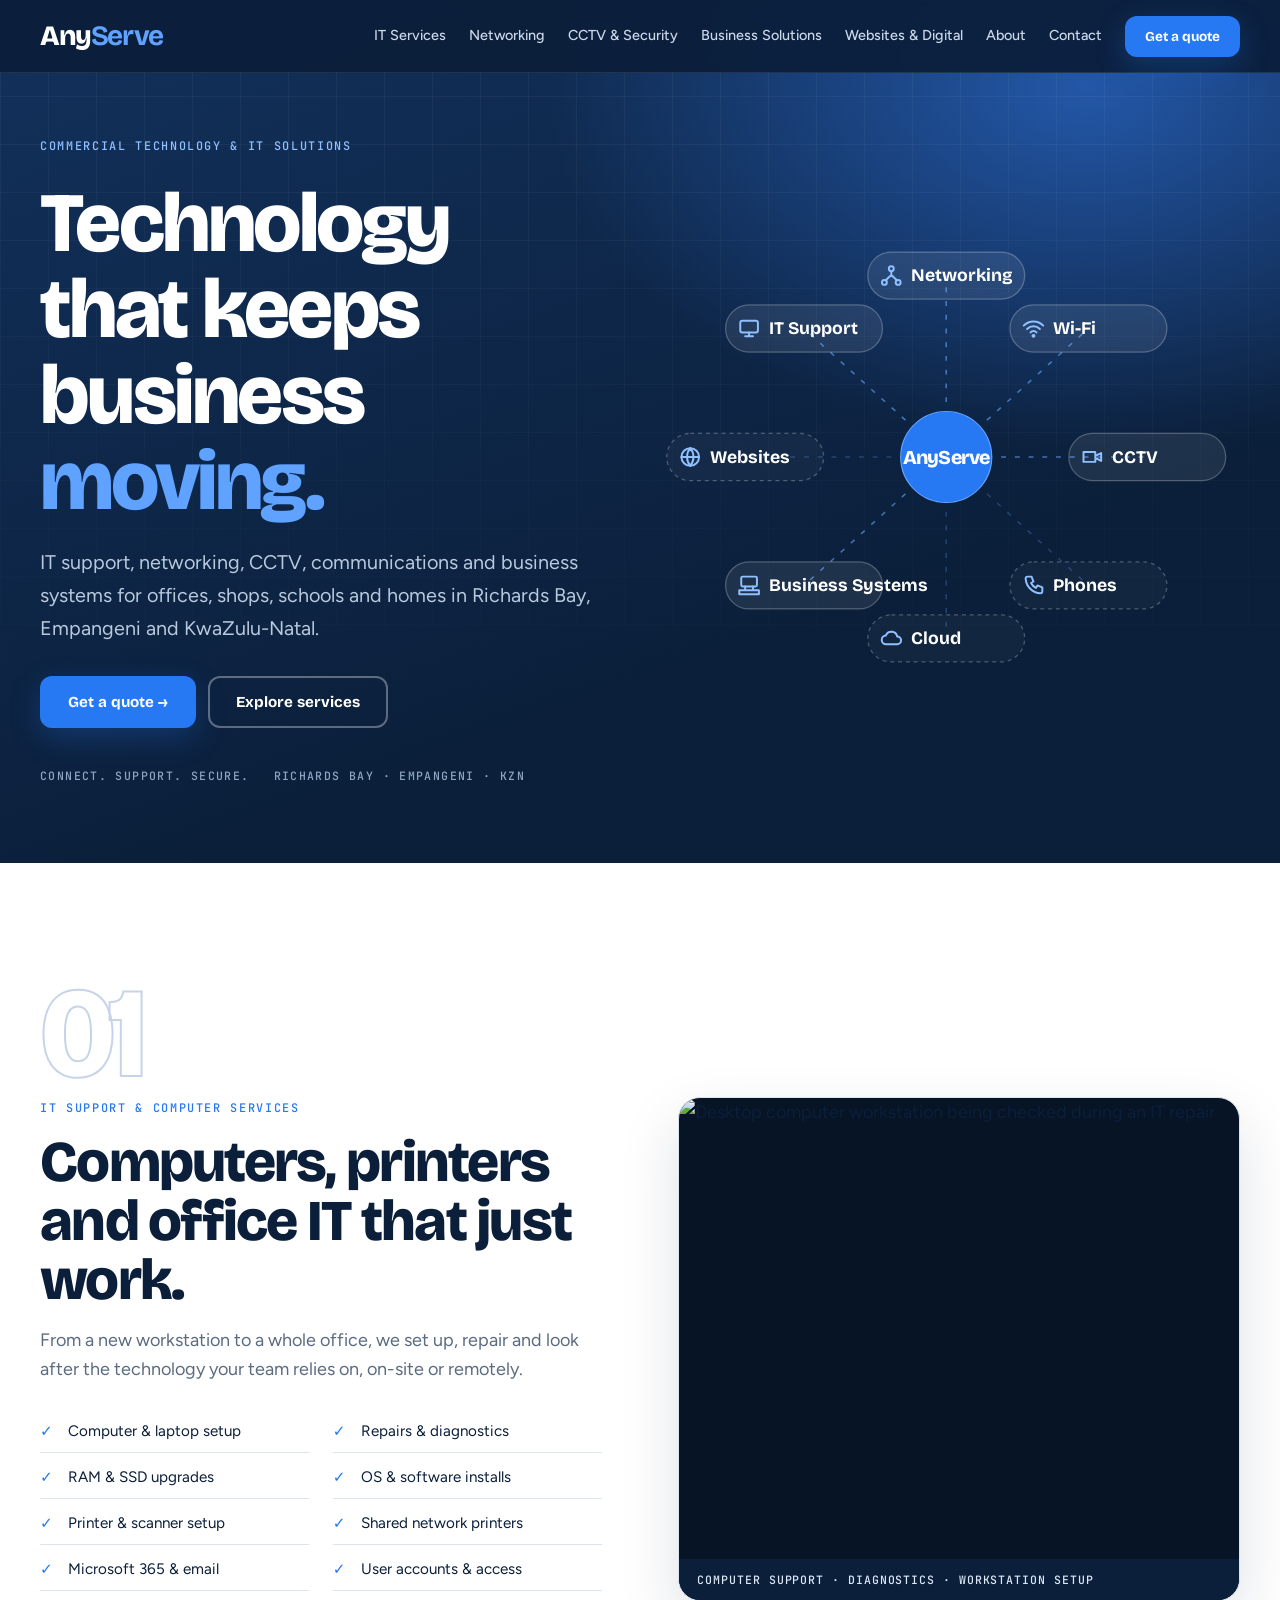
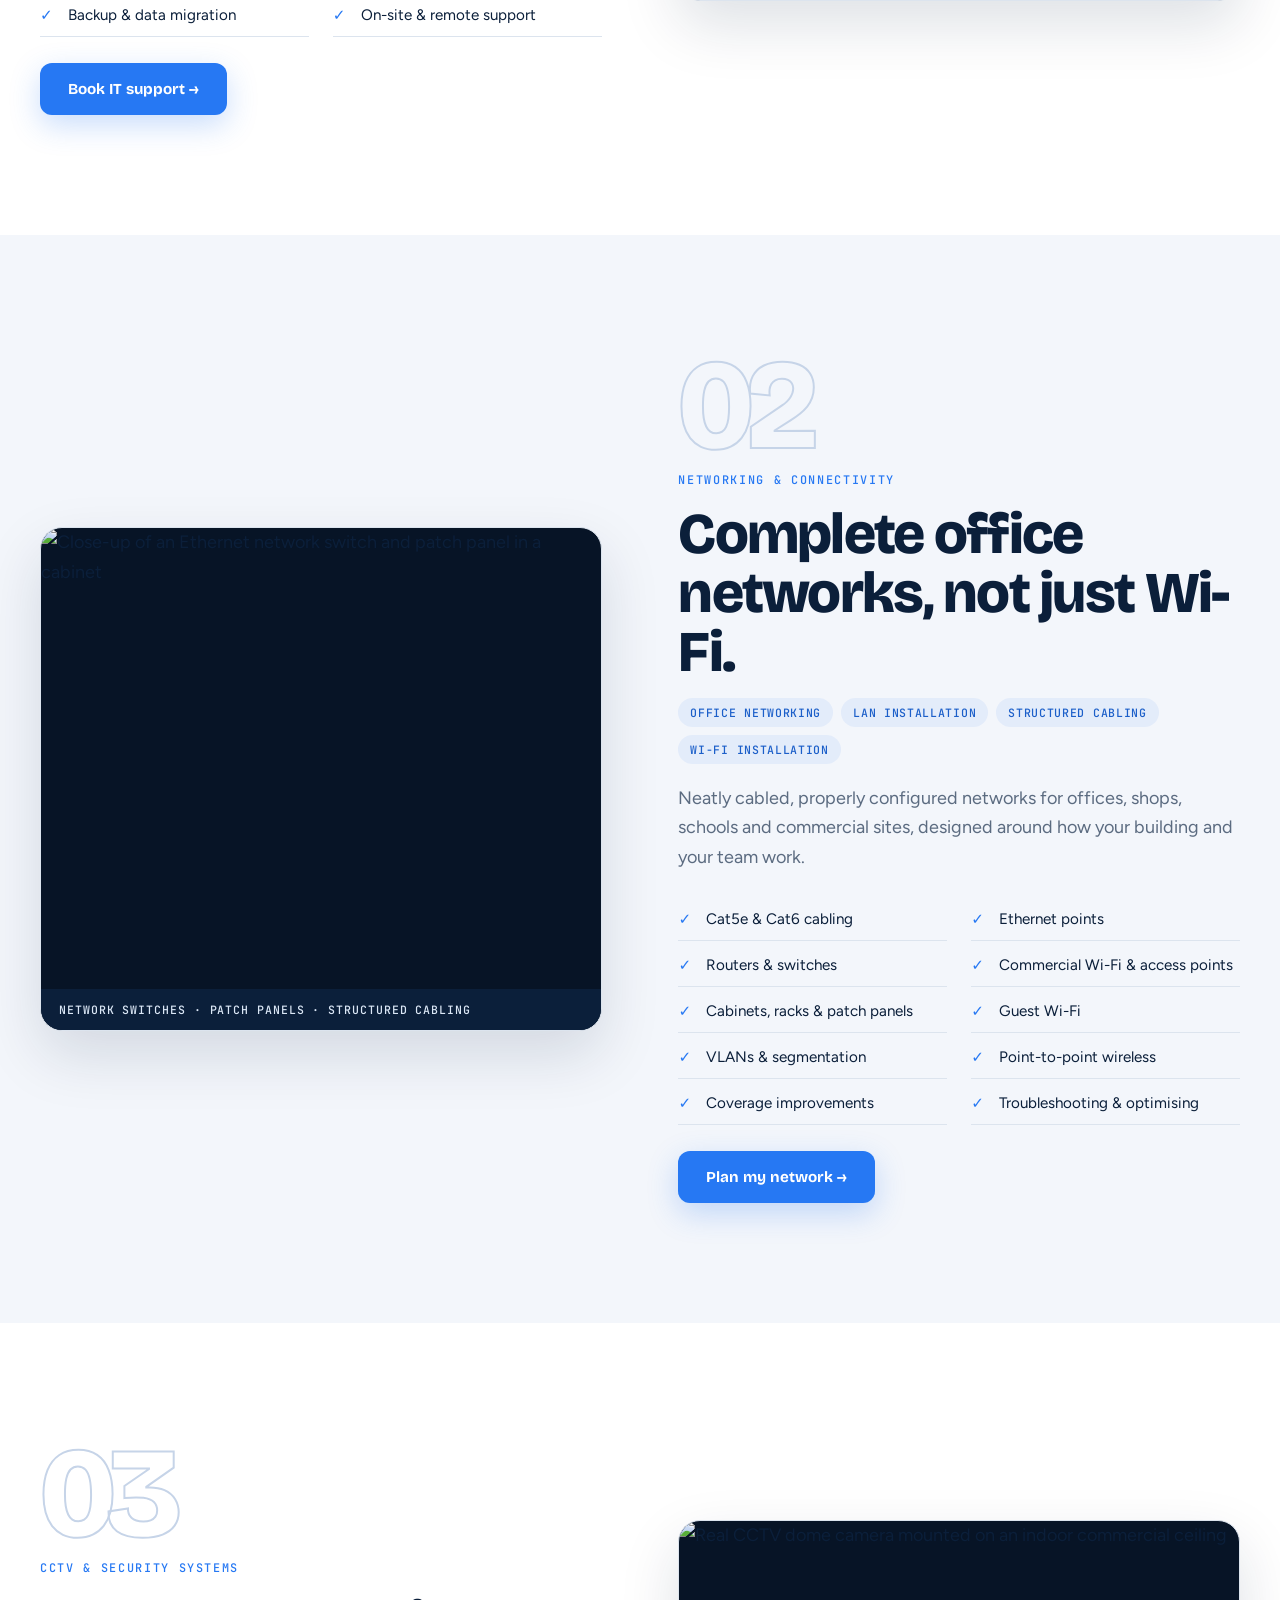
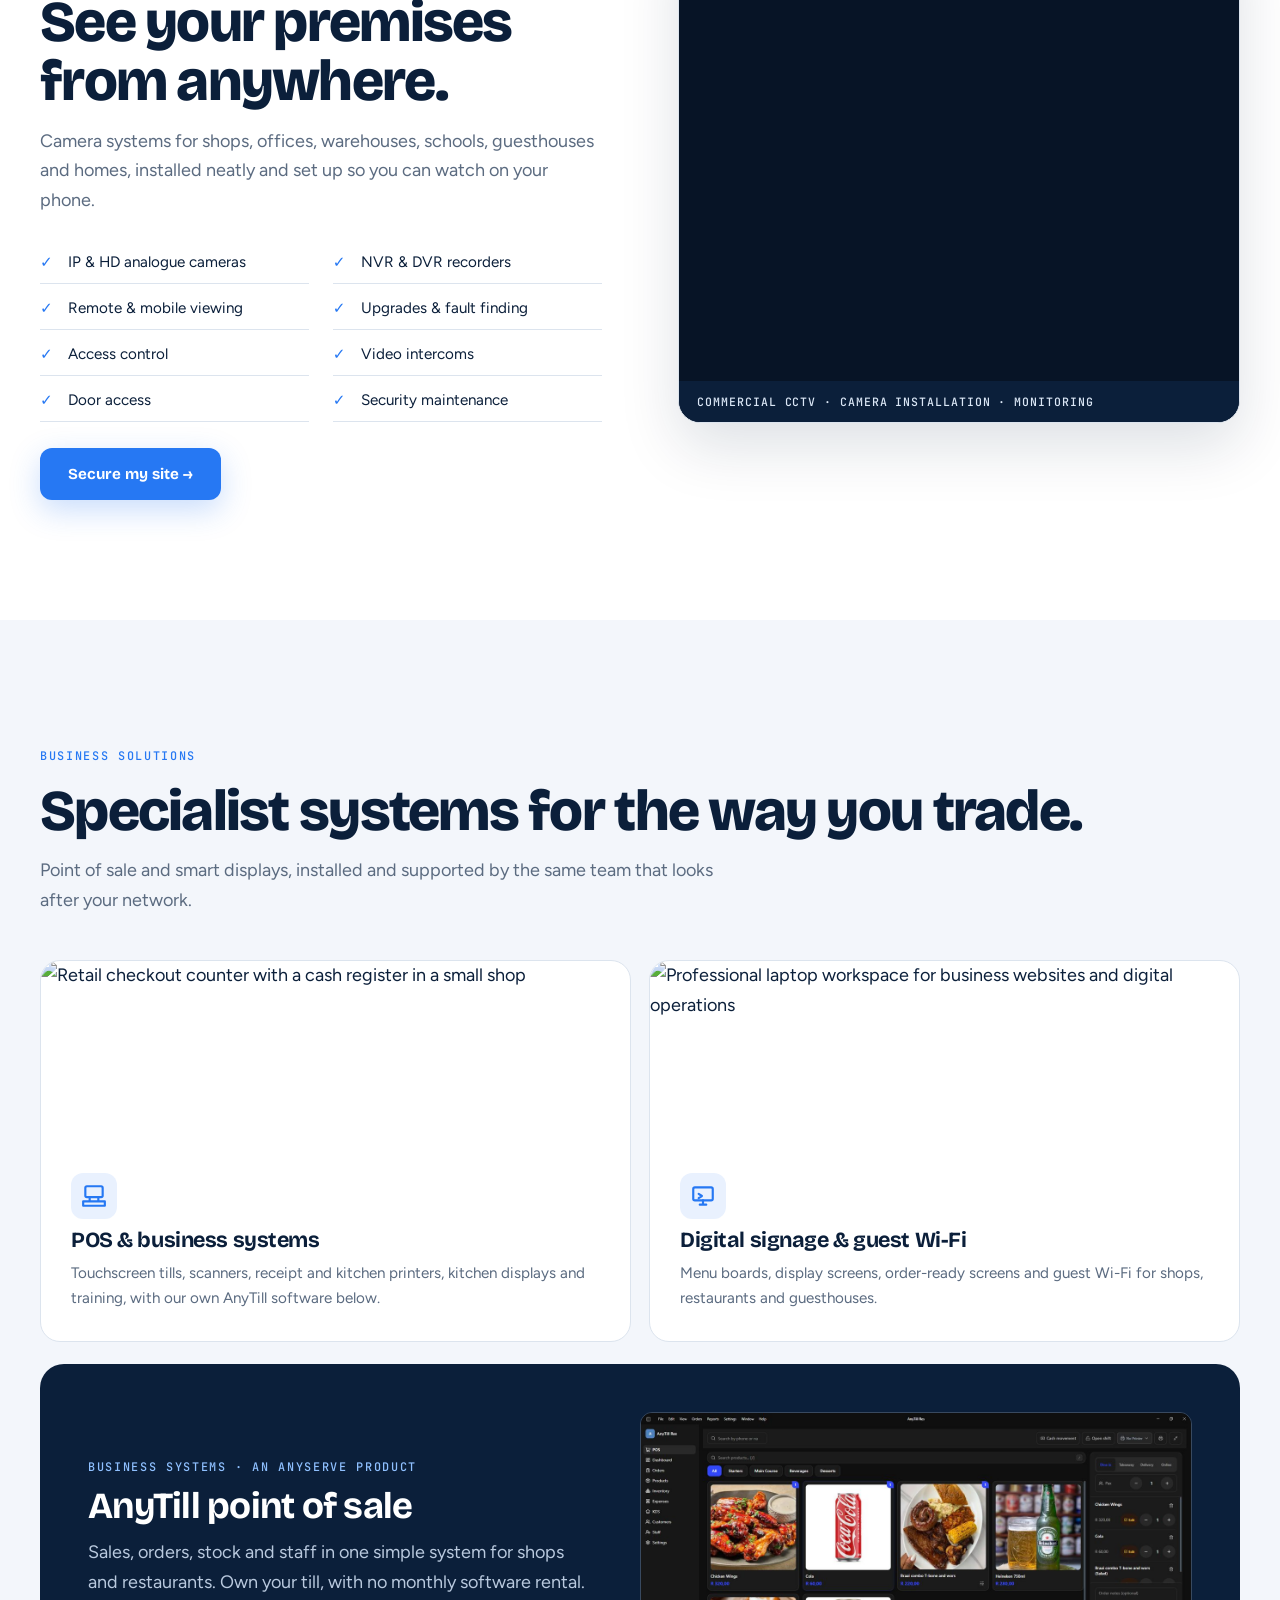
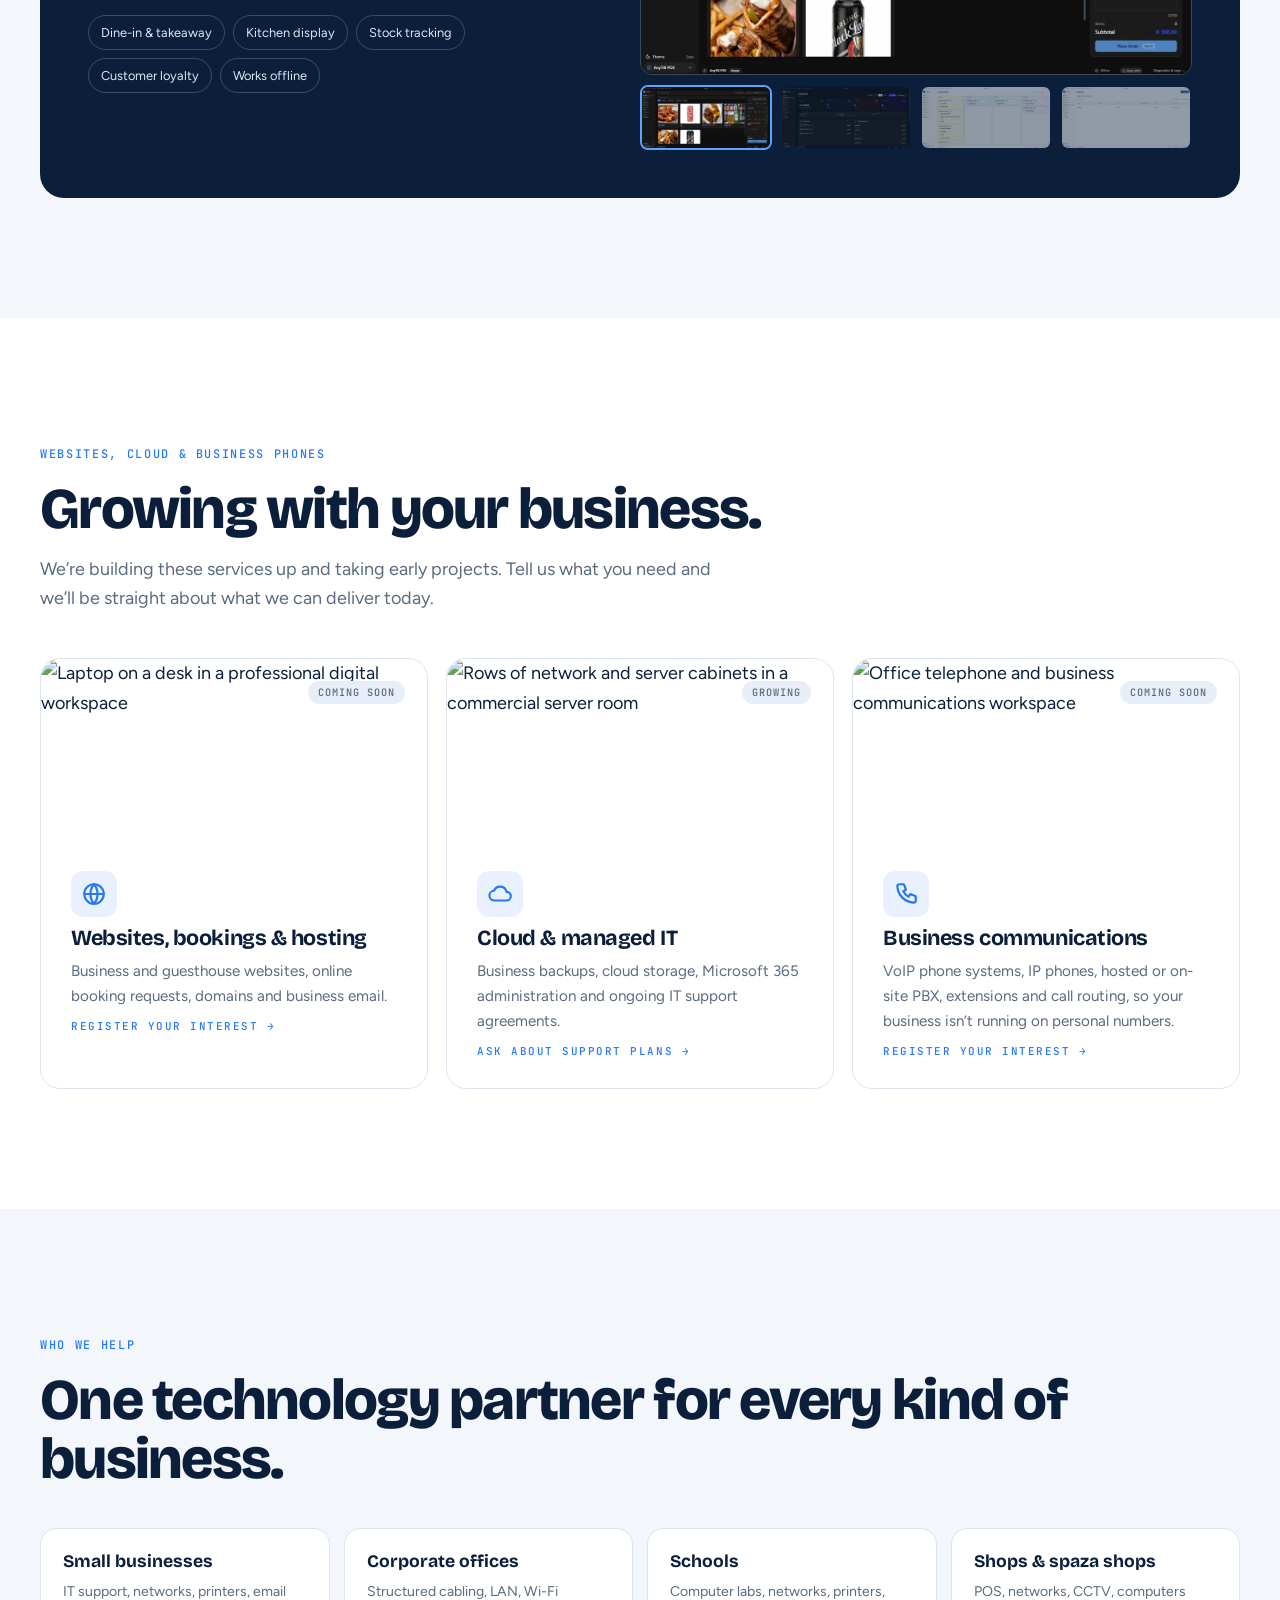
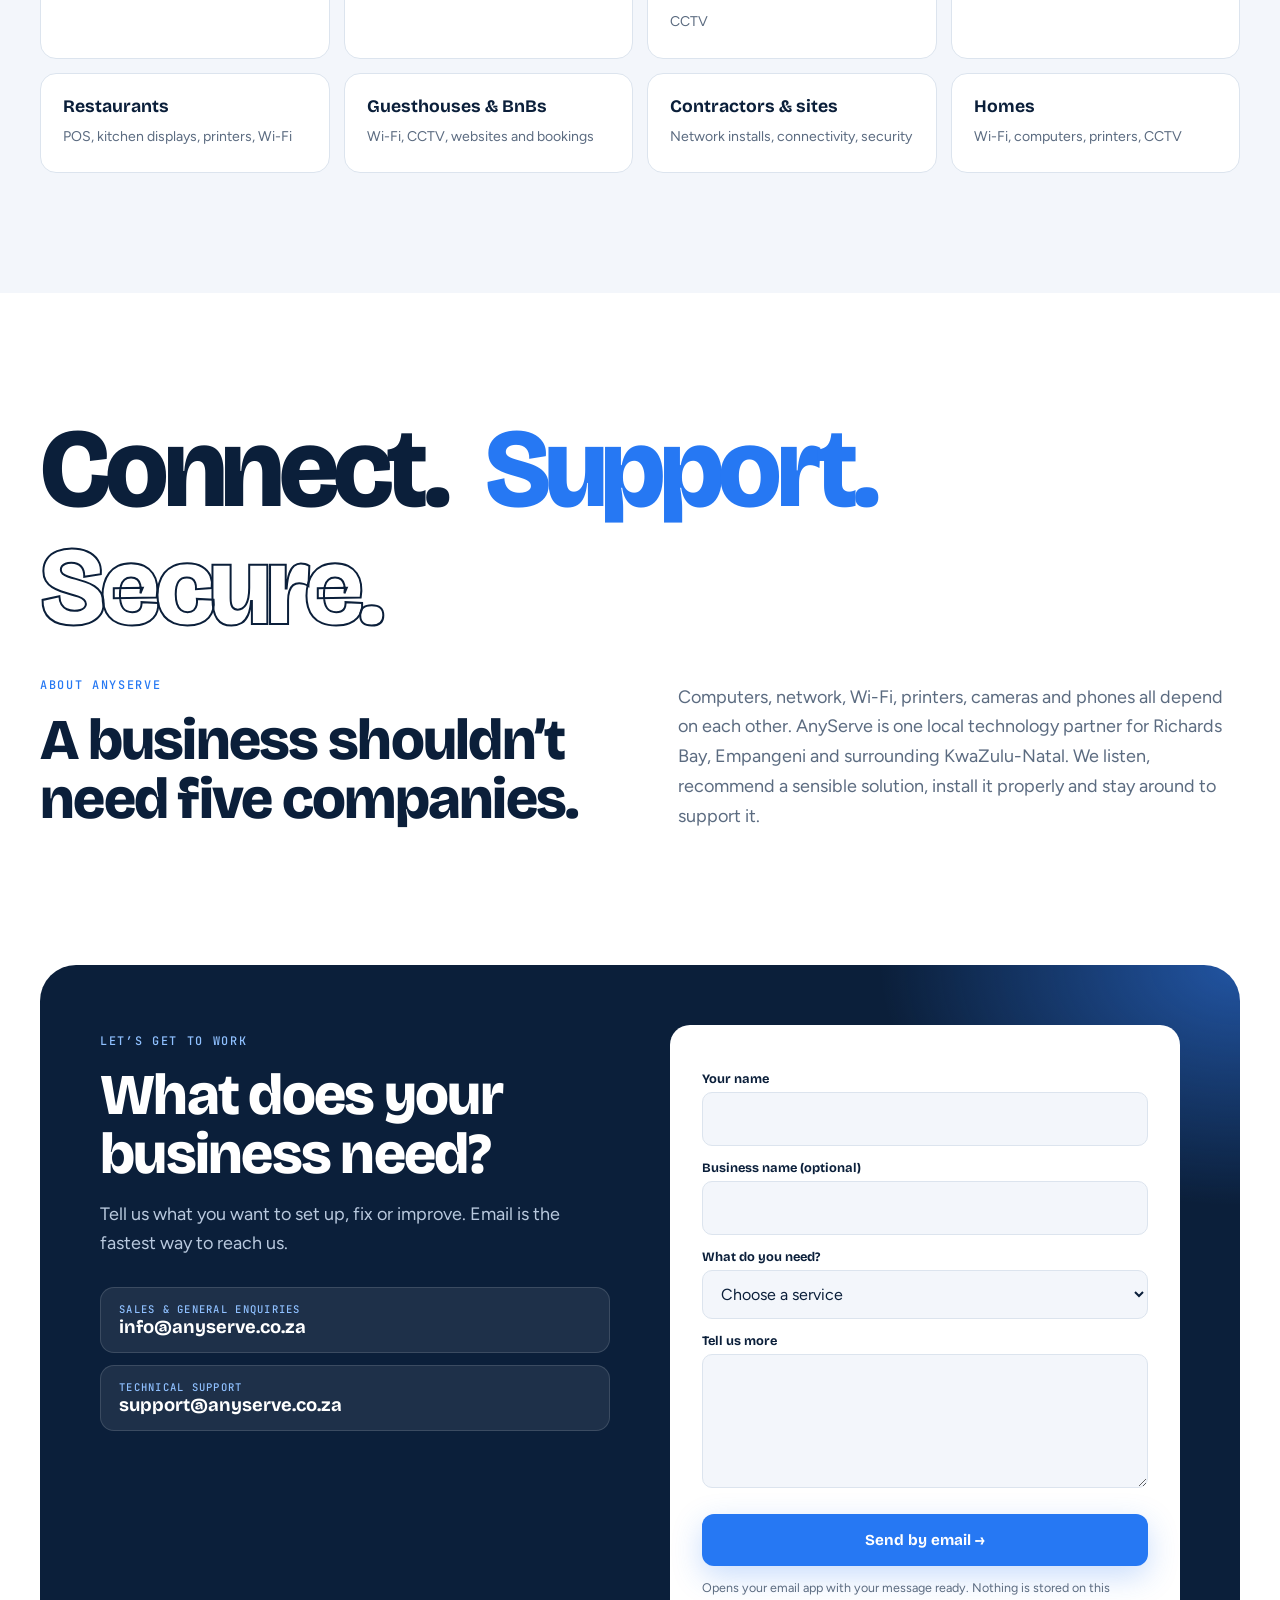
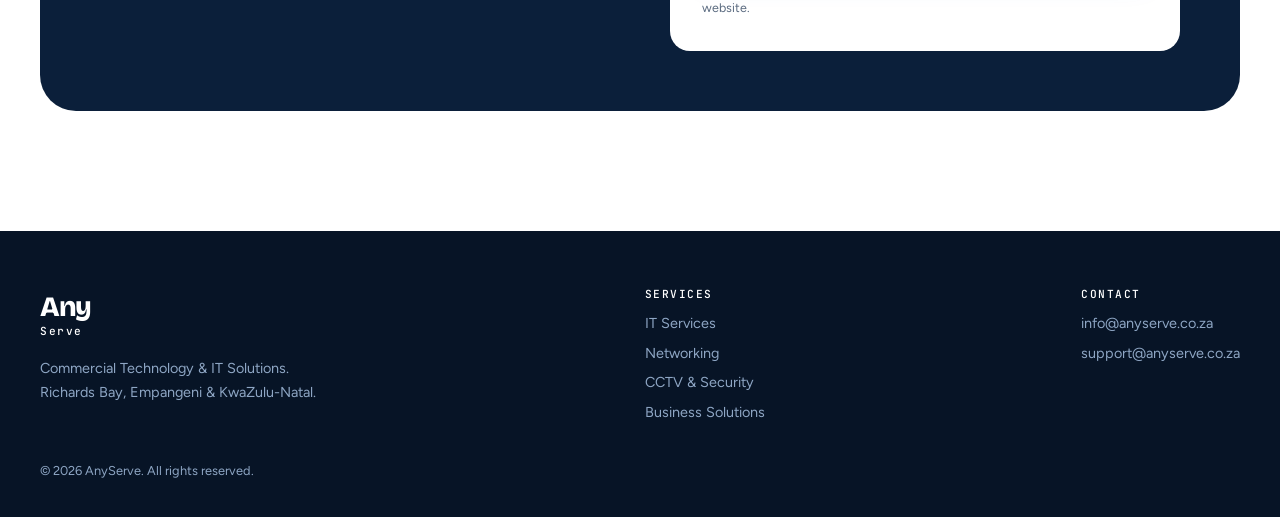
==== index.html @ 74836670 "Add files via upload" ====
<!DOCTYPE html>
<html lang="en-ZA"><head>
<meta charset="UTF-8"><meta name="viewport" content="width=device-width,initial-scale=1,viewport-fit=cover"><meta name="theme-color" content="#0B1F3A">
<title>AnyServe | IT Support, Networking & CCTV in Richards Bay & Empangeni</title>
<meta name="description" content="AnyServe: IT support, office networking, structured cabling, Wi-Fi, CCTV and business systems for businesses, schools and homes in Richards Bay, Empangeni and KwaZulu-Natal.">
<meta property="og:title" content="AnyServe | Commercial Technology & IT Solutions"><meta property="og:type" content="website">
<link rel="icon" type="image/svg+xml" href="assets/favicon.svg">
<link rel="shortcut icon" href="assets/favicon.ico">
<link rel="icon" type="image/png" sizes="32x32" href="assets/favicon-32.png">
<link rel="icon" type="image/png" sizes="16x16" href="assets/favicon-16.png">
<link rel="apple-touch-icon" sizes="180x180" href="assets/apple-touch-icon.png">
<link rel="preconnect" href="https://fonts.googleapis.com"><link rel="preconnect" href="https://fonts.gstatic.com" crossorigin>
<link href="https://fonts.googleapis.com/css2?family=Bricolage+Grotesque:opsz,wght@12..96,500;12..96,700;12..96,800&family=Figtree:wght@400;500;600&family=JetBrains+Mono:wght@500&display=swap" rel="stylesheet">
<script>document.documentElement.classList.add('js')</script>
<style>
:root{--n:#0B1F3A;--n2:#071426;--b:#2678F3;--bl:#5fa2ff;--sl:#5b6b80;--bg:#f3f6fb;--ln:#dce4ee;--h:'Bricolage Grotesque',system-ui,sans-serif;--t:'Figtree',system-ui,sans-serif;--m:'JetBrains Mono',ui-monospace,monospace}
*{box-sizing:border-box;margin:0}html{scroll-behavior:smooth;scroll-padding-top:78px;-webkit-text-size-adjust:100%}
body{font:400 clamp(16px,.4vw + 14.5px,18px)/1.65 var(--t);color:var(--n);background:#fff;overflow-x:hidden}img{max-width:100%;display:block}a{color:inherit;text-decoration:none}
.w{width:min(1200px,100% - clamp(32px,6vw,88px));margin-inline:auto}
.js .rv{opacity:0;transform:translateY(26px);transition:opacity .7s,transform .7s}.js .rv.in{opacity:1;transform:none}
.lb{font:500 .74rem var(--m);letter-spacing:.14em;text-transform:uppercase;color:var(--b)}
h1,h2,h3{font-family:var(--h);letter-spacing:-.03em;line-height:1.02;font-weight:800}
h2{font-size:clamp(2.1rem,4.8vw,3.6rem);margin:12px 0 16px}h3{font-size:1.35rem;font-weight:700;letter-spacing:-.02em}
.sub{color:var(--sl);max-width:58ch}.btn{display:inline-flex;align-items:center;gap:10px;padding:15px 26px;border-radius:12px;font:700 .95rem var(--h);border:2px solid transparent;cursor:pointer;transition:.25s}
.bp{background:var(--b);color:#fff;box-shadow:0 10px 30px #2678f340}.bp:hover{background:#1c63d6;transform:translateY(-3px)}.bo{border-color:#ffffff55;color:#fff}.bo:hover{background:#ffffff18}.bd{border-color:var(--n);color:var(--n)}.bd:hover{background:var(--n);color:#fff}
header{position:fixed;inset:0 0 auto;z-index:50;padding-top:env(safe-area-inset-top);background:#0B1F3Aee;backdrop-filter:blur(14px);border-bottom:1px solid #ffffff18;color:#fff}
.nv{height:72px;display:flex;align-items:center;justify-content:space-between;gap:20px}.logo{font:800 1.75rem var(--h);letter-spacing:-.05em}.logo b{color:var(--bl)}
.lk{display:flex;align-items:center;gap:clamp(14px,1.8vw,28px);font-size:.9rem;font-weight:500;color:#cbd8ea}.lk a:hover{color:#fff}.lk .btn{padding:10px 18px;color:#fff;font-size:.85rem}
.bg{display:none;background:0;border:0;padding:10px;cursor:pointer}.bg i{display:block;width:24px;height:2px;background:#fff;margin:6px 0}
@media(max-width:1100px){.bg{display:block}.lk{position:fixed;inset:72px 0 auto;flex-direction:column;align-items:stretch;gap:0;background:#0B1F3A;padding:6px 24px 24px;transform:translateY(-140%);transition:.35s}.lk.o{transform:none}.lk a{padding:15px 0;border-bottom:1px solid #ffffff18;font-size:1rem}.lk .btn{justify-content:center;margin-top:16px;border:0}}
.hero{position:relative;overflow:hidden;color:#fff;padding:130px 0 80px;background:radial-gradient(900px 600px at 85% 10%,#2d6fd6aa,transparent 60%),linear-gradient(160deg,#12315c,#0B1F3A 70%)}
.hero:before{content:"";position:absolute;inset:0;background-image:linear-gradient(#ffffff0d 1px,transparent 1px),linear-gradient(90deg,#ffffff0d 1px,transparent 1px);background-size:48px 48px;mask-image:linear-gradient(180deg,#000,transparent 90%)}
.hg{position:relative;display:grid;grid-template-columns:1fr 1.05fr;gap:clamp(20px,4vw,60px);align-items:center}
.hero .lb{color:#8fc0ff}h1{font-size:clamp(2.8rem,6.6vw,5.4rem);margin:20px 0 22px}h1 em{font-style:normal;color:var(--bl)}
.hero p.sub{color:#b9c9de;font-size:1.1em;margin-bottom:32px}.acts{display:flex;flex-wrap:wrap;gap:12px}
.ms{display:flex;flex-wrap:wrap;gap:8px 24px;margin-top:40px;font:500 .72rem var(--m);letter-spacing:.12em;color:#8ea6c4}
.map{width:100%;height:auto;overflow:visible}.map .ln{stroke:#6aa8ff;stroke-width:1.6;stroke-dasharray:5 9;animation:fw 1.4s linear infinite;opacity:.6}.map .gr{opacity:.28}@keyframes fw{to{stroke-dashoffset:-14}}
.nd rect{fill:#ffffff14;stroke:#ffffff40;stroke-width:1.3;transition:.25s}.nd text{fill:#fff;font:700 18px var(--h)}.nd use{color:#8fc0ff}.nd:hover rect{fill:var(--b);stroke:var(--b)}.nd:hover use{color:#fff}.nd.gw rect{stroke-dasharray:4 4;fill:#ffffff08}.nd{cursor:pointer}
.core{fill:var(--b)}.ring{fill:none;stroke:#6aa8ff;stroke-width:2;transform-box:fill-box;transform-origin:center;animation:pl 2.6s ease-out infinite}@keyframes pl{to{transform:scale(1.9);opacity:0}}.cw{fill:#fff;font:800 20px var(--h);letter-spacing:-.04em}
@media(max-width:900px){.hg{grid-template-columns:1fr}.hero{padding-top:112px}}
section{padding:clamp(64px,10vw,120px) 0}.alt{background:var(--bg)}
.sp{display:grid;grid-template-columns:1fr 1fr;gap:clamp(30px,6vw,90px);align-items:center}.sp.rev>:first-child{order:2}@media(max-width:900px){.sp{grid-template-columns:1fr}.sp.rev>:first-child{order:0}}
.num{font:800 clamp(4rem,10vw,8rem)/.8 var(--h);color:transparent;-webkit-text-stroke:2px #c6d4e8;letter-spacing:-.06em;display:block;margin-bottom:6px}
.ck{display:grid;grid-template-columns:1fr 1fr;gap:4px 24px;margin:26px 0;list-style:none;padding:0}.ck li{padding:8px 0 8px 28px;position:relative;border-bottom:1px solid var(--ln);font-size:.95rem}.ck li:before{content:"✓";position:absolute;left:0;color:var(--b);font-weight:800}@media(max-width:560px){.ck{grid-template-columns:1fr}}
.tags{display:flex;flex-wrap:wrap;gap:8px;margin-bottom:20px}.tags span{font:500 .72rem var(--m);letter-spacing:.06em;padding:7px 12px;border-radius:99px;background:#2678f314;color:#1c5fc9}
.pr{display:inline-block;font:700 .95rem var(--h);padding:10px 16px;border-radius:10px;background:var(--n);color:#fff;margin:0 10px 14px 0}.pr small{font:500 .7rem var(--m);color:#8fc0ff;margin-right:8px;letter-spacing:.1em}




.cd{display:grid;grid-template-columns:repeat(auto-fit,minmax(min(100%,300px),1fr));gap:18px;margin-top:44px}.c{background:#fff;border:1px solid var(--ln);border-radius:20px;padding:30px;display:flex;flex-direction:column;gap:10px;transition:.3s;position:relative}.c:hover{transform:translateY(-5px);box-shadow:0 20px 50px #0b1f3a1a;border-color:#b5cdf2}.c p{color:var(--sl);font-size:.95rem}.c .lb{font-size:.68rem}
.ic{width:46px;height:46px;border-radius:12px;background:#2678f31a;color:var(--b);padding:10px;fill:none;stroke:currentColor;stroke-width:2;stroke-linecap:round;stroke-linejoin:round}
.sn{position:absolute;top:22px;right:22px;font:500 .64rem var(--m);letter-spacing:.1em;padding:5px 10px;border-radius:99px;background:#e8eef7;color:var(--sl)}
.at{margin-top:22px;border-radius:24px;background:var(--n);color:#fff;padding:clamp(24px,4vw,48px);display:grid;grid-template-columns:1fr 1.1fr;gap:clamp(24px,4vw,50px);align-items:center}.at .lb{color:#8fc0ff}.at h3{font-size:clamp(1.7rem,3vw,2.3rem);margin:8px 0 12px}.at p{color:#b9c9de}
.cp{display:flex;flex-wrap:wrap;gap:8px;margin:18px 0}.cp span{font-size:.8rem;padding:6px 12px;border-radius:99px;border:1px solid #ffffff33;color:#dbe7f6}
.th{display:flex;gap:8px;margin-top:10px}.th button{flex:1;border:2px solid transparent;border-radius:8px;overflow:hidden;padding:0;cursor:pointer;opacity:.55;background:0;transition:.2s}.th button.a,.th button:hover{opacity:1;border-color:var(--bl)}.at .main{width:100%;height:auto;aspect-ratio:1280/610;object-fit:cover;border-radius:12px;border:1px solid #ffffff30}.th img{width:100%;height:auto;aspect-ratio:1280/610;object-fit:cover}
details{margin-top:6px}summary{cursor:pointer;font:700 .95rem var(--h);color:#fff;padding:12px 0;list-style:none}summary::-webkit-details-marker{display:none}summary:after{content:" +";color:var(--bl)}details[open] summary:after{content:" −"}
.pl div{display:flex;justify-content:space-between;gap:14px;padding:9px 0;border-top:1px solid #ffffff1f;font-size:.9rem;color:#dbe7f6}.pl b{color:#fff;white-space:nowrap}.nt{font-size:.78rem;color:#8ea6c4;margin-top:10px}
@media(max-width:900px){.at{grid-template-columns:1fr}}
.ind{display:grid;grid-template-columns:repeat(auto-fit,minmax(min(100%,250px),1fr));gap:14px;margin-top:40px}.ind div{padding:22px;border:1px solid var(--ln);border-radius:16px;background:#fff;transition:.25s}.ind div:hover{border-color:var(--b)}.ind b{display:block;font:700 1.1rem var(--h);margin-bottom:4px}.ind span{font-size:.88rem;color:var(--sl)}
.cs{display:flex;flex-wrap:wrap;gap:6px clamp(14px,3vw,40px);font:800 clamp(2.6rem,9vw,7rem)/1 var(--h);letter-spacing:-.05em;margin-bottom:26px}.cs span:nth-child(2){color:var(--b)}.cs span:nth-child(3){color:transparent;-webkit-text-stroke:2px var(--n)}
.ct{border-radius:clamp(22px,4vw,36px);padding:clamp(26px,5vw,60px);color:#fff;background:radial-gradient(600px 400px at 100% 0,#2d6fd6aa,transparent 60%),var(--n);display:grid;grid-template-columns:1fr 1fr;gap:clamp(28px,5vw,60px)}.ct .lb{color:#8fc0ff}.ct h2{color:#fff}.ct p{color:#b9c9de}
.cl{display:grid;gap:12px;margin-top:28px}.cl a{display:flex;flex-direction:column;padding:14px 18px;border-radius:14px;background:#ffffff14;border:1px solid #ffffff22;transition:.2s}.cl a:hover{background:#ffffff26}.cl small{font:500 .66rem var(--m);letter-spacing:.12em;color:#8fc0ff}.cl b{font:700 1.15rem var(--h);word-break:break-word}
form{background:#fff;color:var(--n);border-radius:20px;padding:clamp(20px,3vw,32px)}form label{display:block;font:700 .8rem var(--h);margin:14px 0 6px}form input,form select,form textarea{width:100%;font:inherit;font-size:1rem;padding:13px 14px;border:1px solid var(--ln);border-radius:10px;background:var(--bg);color:var(--n);outline:0}form input:focus,form select:focus,form textarea:focus{border-color:var(--b);box-shadow:0 0 0 4px #2678f322}form .btn{width:100%;justify-content:center;margin-top:16px}form .bd{margin-top:10px}form small{display:block;color:var(--sl);font-size:.78rem;margin-top:12px}
@media(max-width:860px){.ct{grid-template-columns:1fr}}
footer{background:var(--n2);color:#8ea6c4;padding:56px 0 calc(36px + env(safe-area-inset-bottom));font-size:.9rem}.fg{display:flex;flex-wrap:wrap;justify-content:space-between;gap:30px}.fg a{display:block;padding:3px 0}.fg a:hover{color:#fff}.fg b{display:block;color:#fff;font:500 .7rem var(--m);letter-spacing:.14em;margin-bottom:8px}
.wa{position:fixed;right:max(16px,env(safe-area-inset-right));bottom:max(16px,env(safe-area-inset-bottom));z-index:40;width:56px;height:56px;border-radius:50%;display:grid;place-items:center;background:#22c97a;color:#fff;font-size:1.6rem;box-shadow:0 10px 30px #0006;transition:.25s}.wa:hover{transform:scale(1.1)}
@media(prefers-reduced-motion:reduce){*,*:before,*:after{animation:none!important;transition:none!important}.js .rv{opacity:1;transform:none}}

/* Real equipment photography */
.photo-panel{margin:0;overflow:hidden;border-radius:22px;background:#071426;box-shadow:0 24px 60px #0b1f3a22;border:1px solid #dce4ee}
.photo-panel img{width:100%;height:clamp(300px,36vw,470px);object-fit:cover;display:block}
.photo-panel figcaption{padding:13px 18px;color:#dbe7f6;background:#0B1F3A;font:500 .72rem var(--m);letter-spacing:.08em;text-transform:uppercase}
.card-photo{width:calc(100% + 60px);max-width:none;height:190px;object-fit:cover;margin:-30px -30px 12px;border-radius:19px 19px 0 0}
.c{overflow:hidden}
@media(max-width:560px){.photo-panel img{height:260px}.card-photo{height:170px}}
</style></head>
<body>
<svg width="0" height="0" style="position:absolute"><defs>
<symbol id="i-it" viewBox="0 0 24 24"><rect x="3" y="4" width="18" height="12" rx="2"/><path d="M8 20h8M12 16v4"/></symbol>
<symbol id="i-net" viewBox="0 0 24 24"><circle cx="12" cy="5" r="2.5"/><circle cx="5" cy="19" r="2.5"/><circle cx="19" cy="19" r="2.5"/><path d="M12 7.5v4M12 11.5l-6 5.5M12 11.5l6 5.5"/></symbol>
<symbol id="i-wifi" viewBox="0 0 24 24"><path d="M2 9a14 14 0 0 1 20 0M5.5 12.5a9 9 0 0 1 13 0M9 16a4 4 0 0 1 6 0"/><circle cx="12" cy="19.5" r="1"/></symbol>
<symbol id="i-cam" viewBox="0 0 24 24"><path d="M3 7h12v10H3zM15 11l6-3v8l-6-3"/></symbol>
<symbol id="i-ph" viewBox="0 0 24 24"><path d="M6 3h4l2 5-2.5 1.5a11 11 0 0 0 5 5L16 12l5 2v4a2 2 0 0 1-2 2A16 16 0 0 1 4 5a2 2 0 0 1 2-2z"/></symbol>
<symbol id="i-pos" viewBox="0 0 24 24"><rect x="4" y="3" width="16" height="10" rx="1.5"/><path d="M2 17h20v4H2zM8 17v-4M16 17v-4"/></symbol>
<symbol id="i-cl" viewBox="0 0 24 24"><path d="M7 18a4.5 4.5 0 0 1-.5-9A6 6 0 0 1 18 10a4 4 0 0 1 0 8z"/></symbol>
<symbol id="i-gl" viewBox="0 0 24 24"><circle cx="12" cy="12" r="9"/><path d="M3 12h18M12 3a14 14 0 0 1 0 18M12 3a14 14 0 0 0 0 18"/></symbol>
<symbol id="i-tv" viewBox="0 0 24 24"><rect x="3" y="4" width="18" height="12" rx="1.5"/><path d="M9 20h6M12 16v4M8 10l3 2-3 2"/></symbol></defs></svg>

<header><div class="w nv"><a class="logo" href="#top">Any<b>Serve</b></a><button class="bg" aria-label="Menu" aria-expanded="false"><i></i><i></i></button>
<nav class="lk"><a href="#it">IT Services</a><a href="#networking">Networking</a><a href="#cctv">CCTV &amp; Security</a><a href="#solutions">Business Solutions</a><a href="#digital">Websites &amp; Digital</a><a href="#about">About</a><a href="#contact">Contact</a><a class="btn bp" href="#contact">Get a quote</a></nav></div></header>

<section class="hero" id="top"><div class="w hg"><div>
<span class="lb">Commercial technology &amp; IT solutions</span>
<h1>Technology that keeps business <em>moving.</em></h1>
<p class="sub">IT support, networking, CCTV, communications and business systems for offices, shops, schools and homes in Richards Bay, Empangeni and KwaZulu-Natal.</p>
<div class="acts"><a class="btn bp" href="#contact">Get a quote →</a><a class="btn bo" href="#networking">Explore services</a></div>
<div class="ms"><span>CONNECT. SUPPORT. SECURE.</span><span>RICHARDS BAY · EMPANGENI · KZN</span></div></div>
<svg class="map" viewBox="0 0 600 520" role="img" aria-label="AnyServe services map">
<g class="lns"></g>
<circle class="ring" cx="300" cy="260" r="46"/><circle class="core" cx="300" cy="260" r="46"/><text class="cw" x="300" y="267" text-anchor="middle">AnyServe</text>
<g id="nodes"></g></svg></div></section>

<section id="it"><div class="w sp"><div class="rv"><span class="num">01</span><span class="lb">IT support &amp; computer services</span><h2>Computers, printers and office IT that just work.</h2>
<p class="sub">From a new workstation to a whole office, we set up, repair and look after the technology your team relies on, on-site or remotely.</p>
<ul class="ck"><li>Computer &amp; laptop setup</li><li>Repairs &amp; diagnostics</li><li>RAM &amp; SSD upgrades</li><li>OS &amp; software installs</li><li>Printer &amp; scanner setup</li><li>Shared network printers</li><li>Microsoft 365 &amp; email</li><li>User accounts &amp; access</li><li>Backup &amp; data migration</li><li>On-site &amp; remote support</li></ul><a class="btn bp" href="#contact">Book IT support →</a></div>
<figure class="photo-panel rv"><img src="https://images.unsplash.com/photo-1738278950099-9d270cd063e2?auto=format&fit=crop&w=1400&q=82" alt="Desktop computer workstation being checked during an IT repair" loading="lazy" width="1400" height="930"><figcaption>Computer support · diagnostics · workstation setup</figcaption></figure></div></section>

<section id="networking" class="alt"><div class="w sp rev"><div class="rv"><span class="num">02</span><span class="lb">Networking &amp; connectivity</span><h2>Complete office networks, not just Wi-Fi.</h2>
<div class="tags"><span>OFFICE NETWORKING</span><span>LAN INSTALLATION</span><span>STRUCTURED CABLING</span><span>WI-FI INSTALLATION</span></div>
<p class="sub">Neatly cabled, properly configured networks for offices, shops, schools and commercial sites, designed around how your building and your team work.</p>
<ul class="ck"><li>Cat5e &amp; Cat6 cabling</li><li>Ethernet points</li><li>Routers &amp; switches</li><li>Commercial Wi-Fi &amp; access points</li><li>Cabinets, racks &amp; patch panels</li><li>Guest Wi-Fi</li><li>VLANs &amp; segmentation</li><li>Point-to-point wireless</li><li>Coverage improvements</li><li>Troubleshooting &amp; optimising</li></ul>
<a class="btn bp" href="#contact">Plan my network →</a></div>
<figure class="photo-panel rv"><img src="https://images.unsplash.com/photo-1680691257251-5fead813b73e?auto=format&fit=crop&w=1400&q=82" alt="Close-up of an Ethernet network switch and patch panel in a cabinet" loading="lazy" width="1400" height="930"><figcaption>Network switches · patch panels · structured cabling</figcaption></figure></div></section>

<section id="cctv"><div class="w sp"><div class="rv"><span class="num">03</span><span class="lb">CCTV &amp; security systems</span><h2>See your premises from anywhere.</h2>
<p class="sub">Camera systems for shops, offices, warehouses, schools, guesthouses and homes, installed neatly and set up so you can watch on your phone.</p>
<ul class="ck"><li>IP &amp; HD analogue cameras</li><li>NVR &amp; DVR recorders</li><li>Remote &amp; mobile viewing</li><li>Upgrades &amp; fault finding</li><li>Access control</li><li>Video intercoms</li><li>Door access</li><li>Security maintenance</li></ul>
<a class="btn bp" href="#contact">Secure my site →</a></div>
<figure class="photo-panel rv"><img src="https://images.unsplash.com/photo-1643123182527-3bd30840e7ed?auto=format&fit=crop&w=1400&q=82" alt="Real CCTV dome camera mounted on an indoor commercial ceiling" loading="lazy" width="1400" height="930"><figcaption>Commercial CCTV · camera installation · monitoring</figcaption></figure></div></section>

<section id="solutions" class="alt"><div class="w"><div class="rv"><span class="lb">Business solutions</span><h2>Specialist systems for the way you trade.</h2><p class="sub">Point of sale and smart displays, installed and supported by the same team that looks after your network.</p></div>
<div class="cd">
<div class="c rv"><img class="card-photo" src="https://images.unsplash.com/photo-1631936156961-1a231c380afc?auto=format&amp;fit=crop&amp;w=1000&amp;q=82" alt="Retail checkout counter with a cash register in a small shop" loading="lazy" width="1000" height="650"><svg class="ic"><use href="#i-pos"/></svg><h3>POS &amp; business systems</h3><p>Touchscreen tills, scanners, receipt and kitchen printers, kitchen displays and training, with our own AnyTill software below.</p></div>
<div class="c rv"><img class="card-photo" src="https://images.unsplash.com/photo-1535341000823-01aa350a4fbb?auto=format&amp;fit=crop&amp;w=1000&amp;q=82" alt="Professional laptop workspace for business websites and digital operations" loading="lazy" width="1000" height="650"><svg class="ic"><use href="#i-tv"/></svg><h3>Digital signage &amp; guest Wi-Fi</h3><p>Menu boards, display screens, order-ready screens and guest Wi-Fi for shops, restaurants and guesthouses.</p></div></div>
<div class="at rv" id="anytill"><div><span class="lb">Business systems · an AnyServe product</span><h3>AnyTill point of sale</h3><p>Sales, orders, stock and staff in one simple system for shops and restaurants. Own your till, with no monthly software rental.</p>
<div class="cp"><span>Dine-in &amp; takeaway</span><span>Kitchen display</span><span>Stock tracking</span><span>Customer loyalty</span><span>Works offline</span></div>
</div>
<div><img class="main" id="shot" src="assets/anytill-pos.jpg" alt="AnyTill till screen" width="1280" height="610"><div class="th"><button class="a" data-s="assets/anytill-pos.jpg"><img src="assets/anytill-pos.jpg" alt="Till"></button><button data-s="assets/anytill-dashboard.jpg"><img src="assets/anytill-dashboard.jpg" alt="Dashboard"></button><button data-s="assets/anytill-kitchen.jpg"><img src="assets/anytill-kitchen.jpg" alt="Kitchen display"></button><button data-s="assets/anytill-inventory.jpg"><img src="assets/anytill-inventory.jpg" alt="Stock"></button></div></div></div>
</div></section>

<section id="digital"><div class="w"><div class="rv"><span class="lb">Websites, cloud &amp; business phones</span><h2>Growing with your business.</h2><p class="sub">We’re building these services up and taking early projects. Tell us what you need and we’ll be straight about what we can deliver today.</p></div>
<div class="cd"><div class="c rv"><span class="sn">COMING SOON</span><img class="card-photo" src="https://images.unsplash.com/photo-1535341000823-01aa350a4fbb?auto=format&amp;fit=crop&amp;w=1000&amp;q=82" alt="Laptop on a desk in a professional digital workspace" loading="lazy" width="1000" height="650"><svg class="ic"><use href="#i-gl"/></svg><h3>Websites, bookings &amp; hosting</h3><p>Business and guesthouse websites, online booking requests, domains and business email.</p><a class="lb" href="#contact">Register your interest →</a></div>
<div class="c rv"><span class="sn">GROWING</span><img class="card-photo" src="https://images.unsplash.com/photo-1564457461758-8ff96e439e83?auto=format&amp;fit=crop&amp;w=1000&amp;q=82" alt="Rows of network and server cabinets in a commercial server room" loading="lazy" width="1000" height="650"><svg class="ic"><use href="#i-cl"/></svg><h3>Cloud &amp; managed IT</h3><p>Business backups, cloud storage, Microsoft 365 administration and ongoing IT support agreements.</p><a class="lb" href="#contact">Ask about support plans →</a></div><div class="c rv"><span class="sn">COMING SOON</span><img class="card-photo" src="https://images.unsplash.com/photo-1525182008055-f88b95ff7980?auto=format&amp;fit=crop&amp;w=1000&amp;q=82" alt="Office telephone and business communications workspace" loading="lazy" width="1000" height="650"><svg class="ic"><use href="#i-ph"/></svg><h3>Business communications</h3><p>VoIP phone systems, IP phones, hosted or on-site PBX, extensions and call routing, so your business isn’t running on personal numbers.</p><a class="lb" href="#contact">Register your interest →</a></div></div></div></section>

<section class="alt"><div class="w"><div class="rv"><span class="lb">Who we help</span><h2>One technology partner for every kind of business.</h2></div>
<div class="ind rv"><div><b>Small businesses</b><span>IT support, networks, printers, email</span></div><div><b>Corporate offices</b><span>Structured cabling, LAN, Wi-Fi</span></div><div><b>Schools</b><span>Computer labs, networks, printers, CCTV</span></div><div><b>Shops &amp; spaza shops</b><span>POS, networks, CCTV, computers</span></div><div><b>Restaurants</b><span>POS, kitchen displays, printers, Wi-Fi</span></div><div><b>Guesthouses &amp; BnBs</b><span>Wi-Fi, CCTV, websites and bookings</span></div><div><b>Contractors &amp; sites</b><span>Network installs, connectivity, security</span></div><div><b>Homes</b><span>Wi-Fi, computers, printers, CCTV</span></div></div></div></section>

<section id="about"><div class="w"><div class="cs rv"><span>Connect.</span><span>Support.</span><span>Secure.</span></div>
<div class="sp"><div class="rv"><span class="lb">About AnyServe</span><h2>A business shouldn’t need five companies.</h2></div><p class="sub rv">Computers, network, Wi-Fi, printers, cameras and phones all depend on each other. AnyServe is one local technology partner for Richards Bay, Empangeni and surrounding KwaZulu-Natal. We listen, recommend a sensible solution, install it properly and stay around to support it.</p></div></div></section>

<section id="contact" style="padding-top:0"><div class="w"><div class="ct rv"><div><span class="lb">Let’s get to work</span><h2>What does your business need?</h2><p>Tell us what you want to set up, fix or improve. Email is the fastest way to reach us.</p>
<div class="cl"><a href="mailto:info@anyserve.co.za"><small>SALES &amp; GENERAL ENQUIRIES</small><b>info@anyserve.co.za</b></a><a href="mailto:support@anyserve.co.za"><small>TECHNICAL SUPPORT</small><b>support@anyserve.co.za</b></a></div></div>
<form id="f"><label for="name">Your name</label><input id="name" name="name" required><label for="business">Business name (optional)</label><input id="business" name="business"><label for="service">What do you need?</label><select id="service" name="service" required><option value="">Choose a service</option><option>IT support</option><option>Office network / Wi-Fi</option><option>CCTV &amp; security</option><option>Business phones (coming soon)</option><option>AnyTill point of sale</option><option>Website or bookings</option><option>Cloud, backups or managed IT</option><option>Something else</option></select><label for="message">Tell us more</label><textarea id="message" name="message" rows="4" required></textarea>
<button class="btn bp" type="submit">Send by email →</button><small>Opens your email app with your message ready. Nothing is stored on this website.</small></form></div></div></section>

<footer><div class="w fg"><div><a class="logo" href="#top" style="color:#fff">Any<b>Serve</b></a><p style="margin-top:8px;max-width:32ch">Commercial Technology &amp; IT Solutions. Richards Bay, Empangeni &amp; KwaZulu-Natal.</p></div>
<div><b>SERVICES</b><a href="#it">IT Services</a><a href="#networking">Networking</a><a href="#cctv">CCTV &amp; Security</a><a href="#solutions">Business Solutions</a></div>
<div><b>CONTACT</b><a href="mailto:info@anyserve.co.za">info@anyserve.co.za</a><a href="mailto:support@anyserve.co.za">support@anyserve.co.za</a></div></div>
<div class="w" style="margin-top:32px;font-size:.8rem">© <span id="y"></span> AnyServe. All rights reserved.</div></footer>

<script>
const $=s=>document.querySelector(s),$$=s=>[...document.querySelectorAll(s)];
const N=[['Networking','net','#networking',-90],['Wi-Fi','wifi','#networking',-45],['CCTV','cam','#cctv',0],['Phones','ph','#digital',45,1],['Cloud','cl','#digital',90,1],['Business Systems','pos','#solutions',135],['Websites','gl','#digital',180,1],['IT Support','it','#it',-135]];
let L='',G='';N.forEach(([t,i,h,a,g])=>{const r=a*Math.PI/180,x=Math.round(300+205*Math.cos(r)),y=Math.round(260+185*Math.sin(r));
L+=`<line class="ln" x1="300" y1="260" x2="${x}" y2="${y}" ${g?'style="opacity:.25"':''}/>`;
G+=`<a href="${h}" class="nd${g?' gw':''}" transform="translate(${x} ${y})"><rect x="-80" y="-24" width="160" height="48" rx="24"/><svg x="-68" y="-12" width="24" height="24" fill="none" stroke="currentColor" stroke-width="2" stroke-linecap="round" stroke-linejoin="round" style="color:#8fc0ff"><use href="#i-${i}"/></svg><text x="-36" y="6">${t}</text></a>`});
$('.lns').innerHTML=L;$('#nodes').innerHTML=G;
const io=new IntersectionObserver(e=>e.forEach(x=>{if(x.isIntersecting){x.target.classList.add('in');io.unobserve(x.target)}}),{threshold:.08});$$('.rv').forEach(e=>io.observe(e));
const bg=$('.bg'),lk=$('.lk');bg.onclick=()=>bg.setAttribute('aria-expanded',lk.classList.toggle('o'));$$('.lk a').forEach(a=>a.onclick=()=>lk.classList.remove('o'));
$$('.th button').forEach(b=>b.onclick=()=>{$$('.th button').forEach(x=>x.classList.remove('a'));b.classList.add('a');$('#shot').src=b.dataset.s});
$('#y').textContent=new Date().getFullYear();
const f=$('#f'),tx=()=>{const d=new FormData(f),g=k=>(d.get(k)||'').toString().trim();return`Hi AnyServe, I'd like to make an enquiry.\n\nName: ${g('name')}\nBusiness: ${g('business')||'Not provided'}\nService: ${g('service')}\n\nDetails: ${g('message')}`};
f.onsubmit=e=>{e.preventDefault();location.href='mailto:info@anyserve.co.za?subject='+encodeURIComponent('Website enquiry: '+f.service.value)+'&body='+encodeURIComponent(tx())};
</script></body></html>
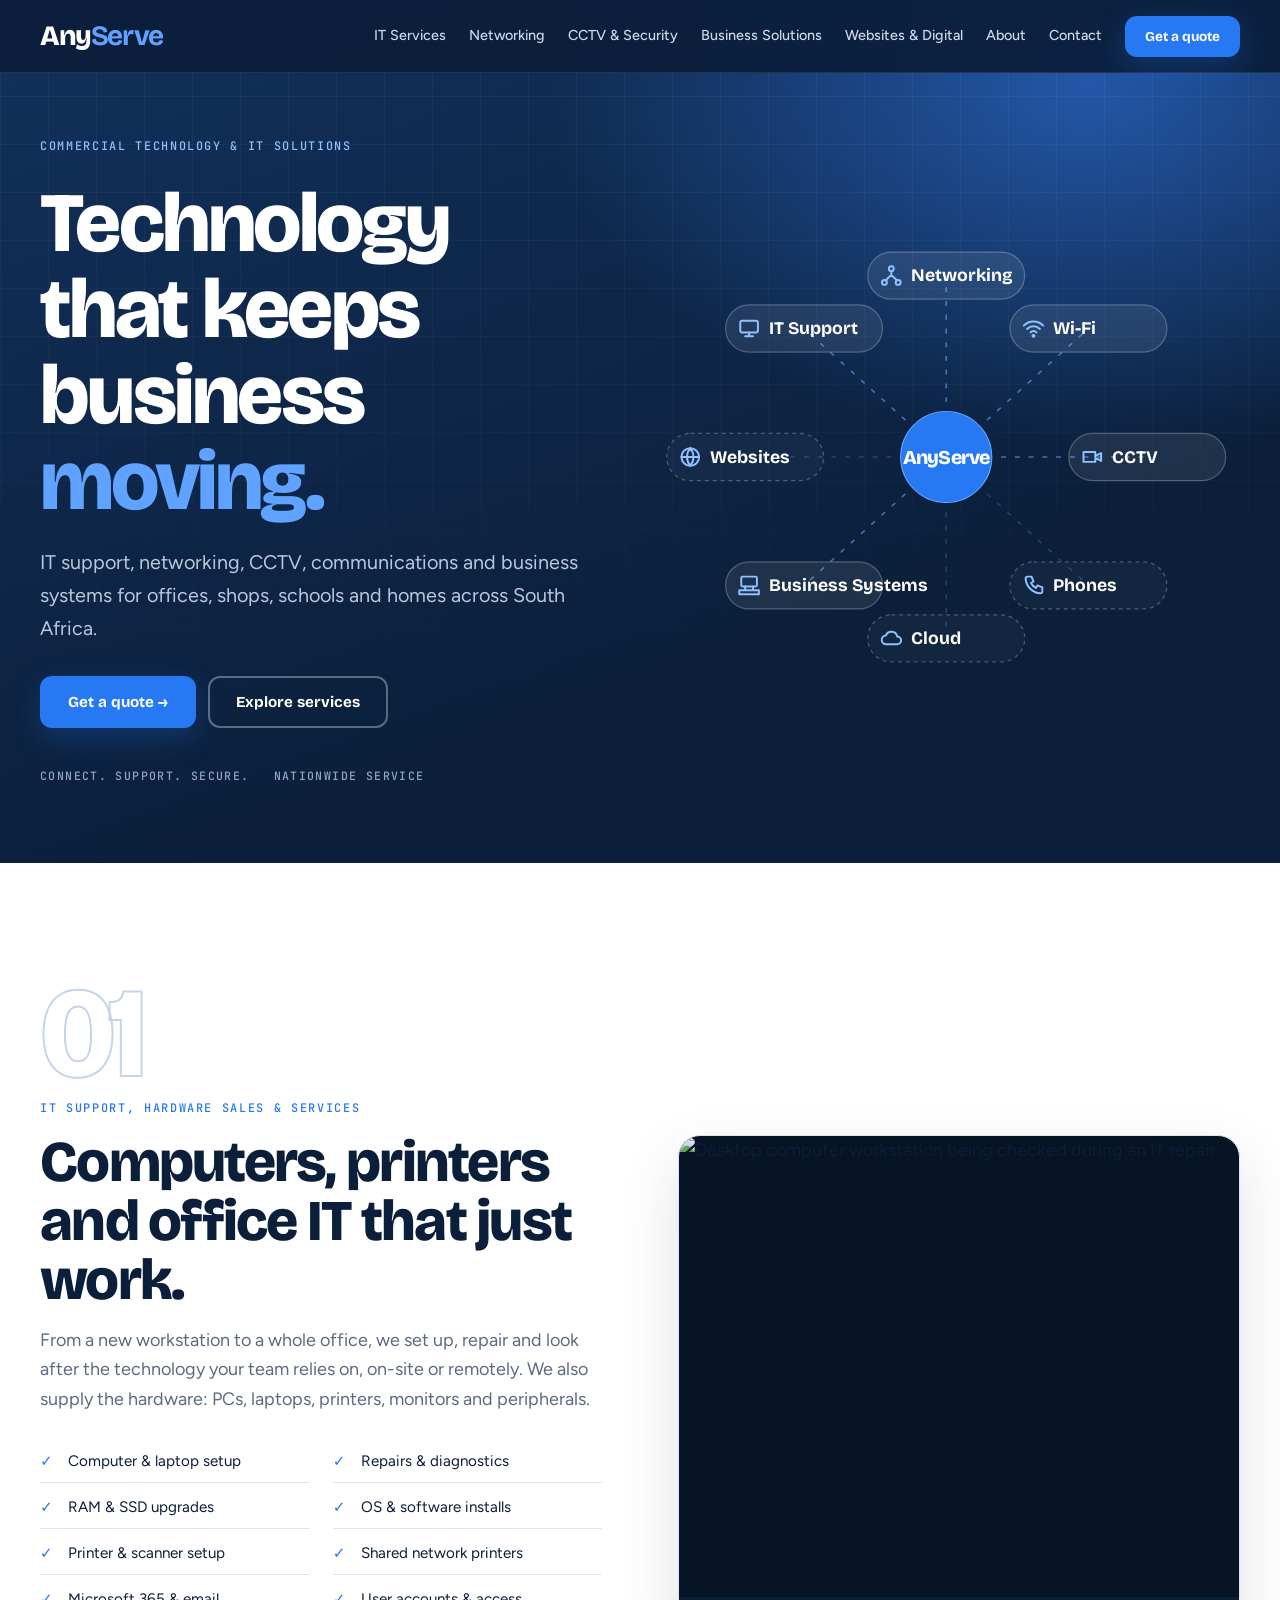
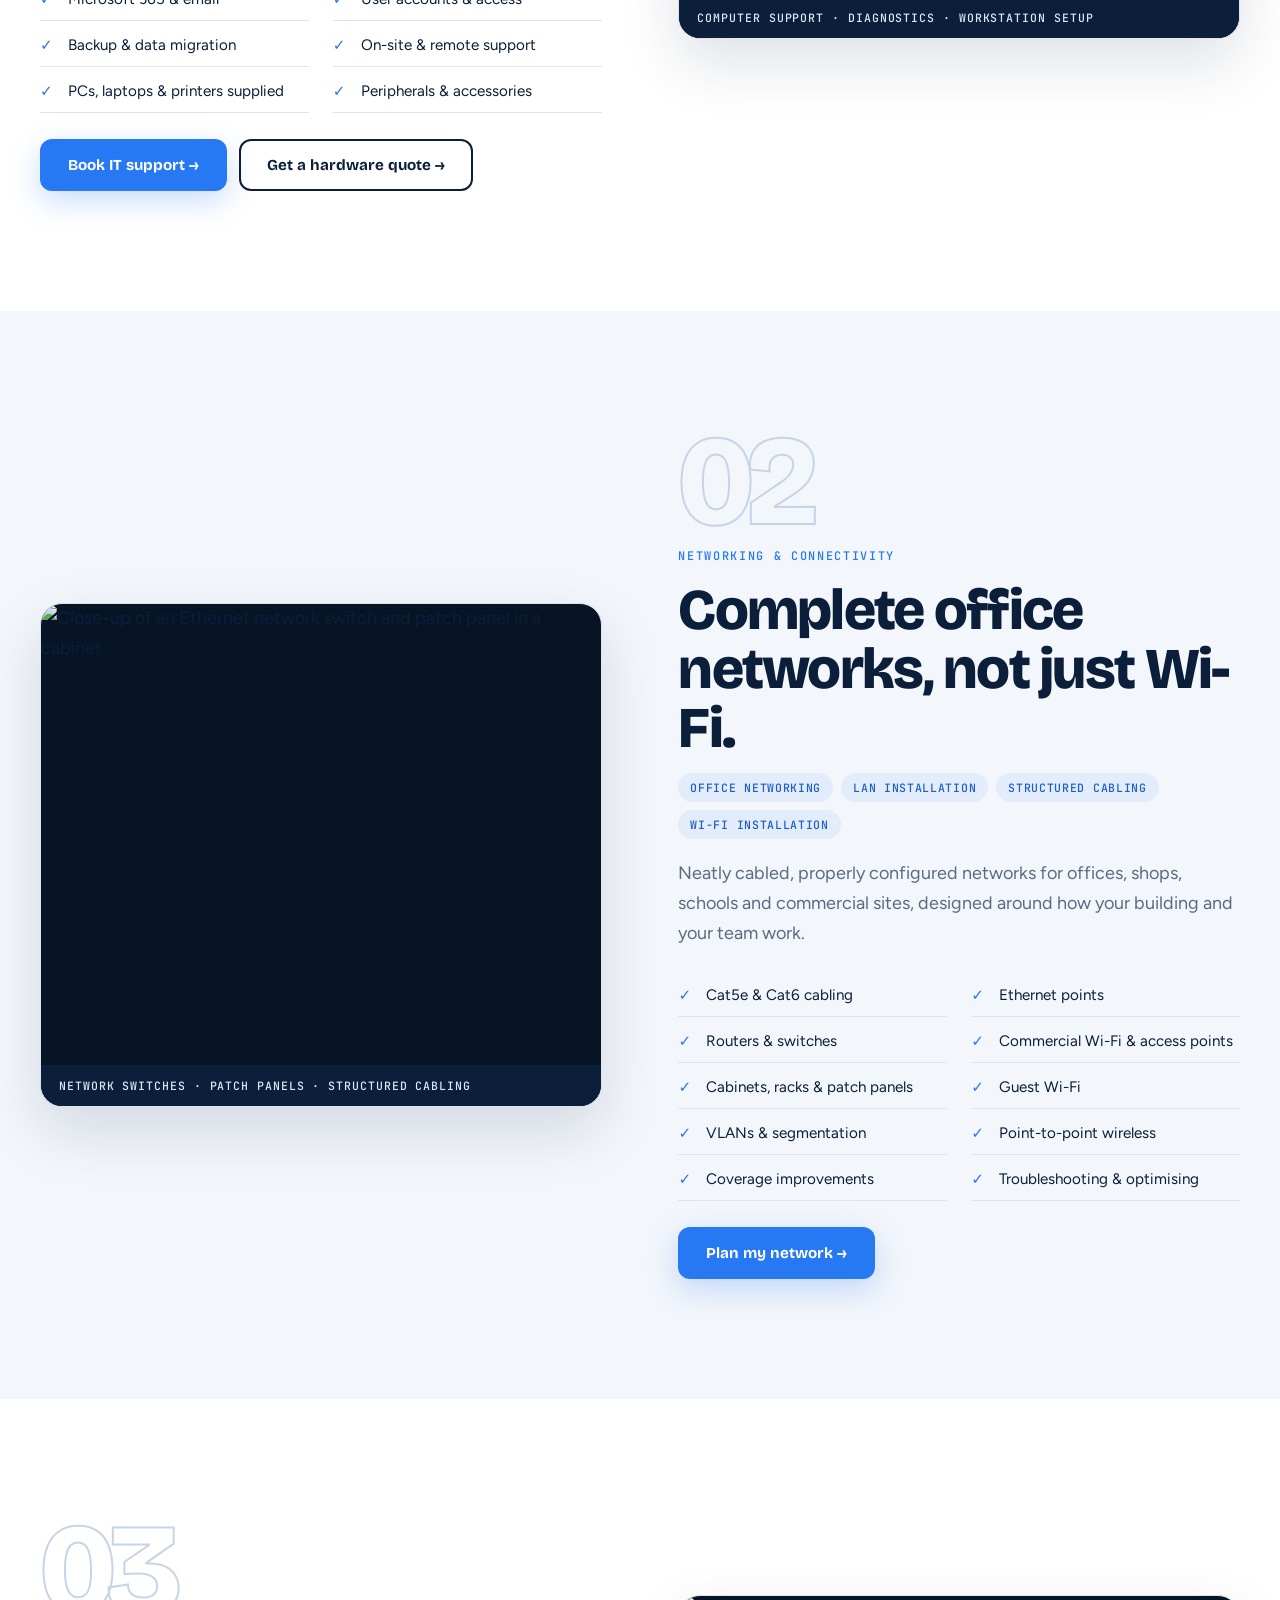
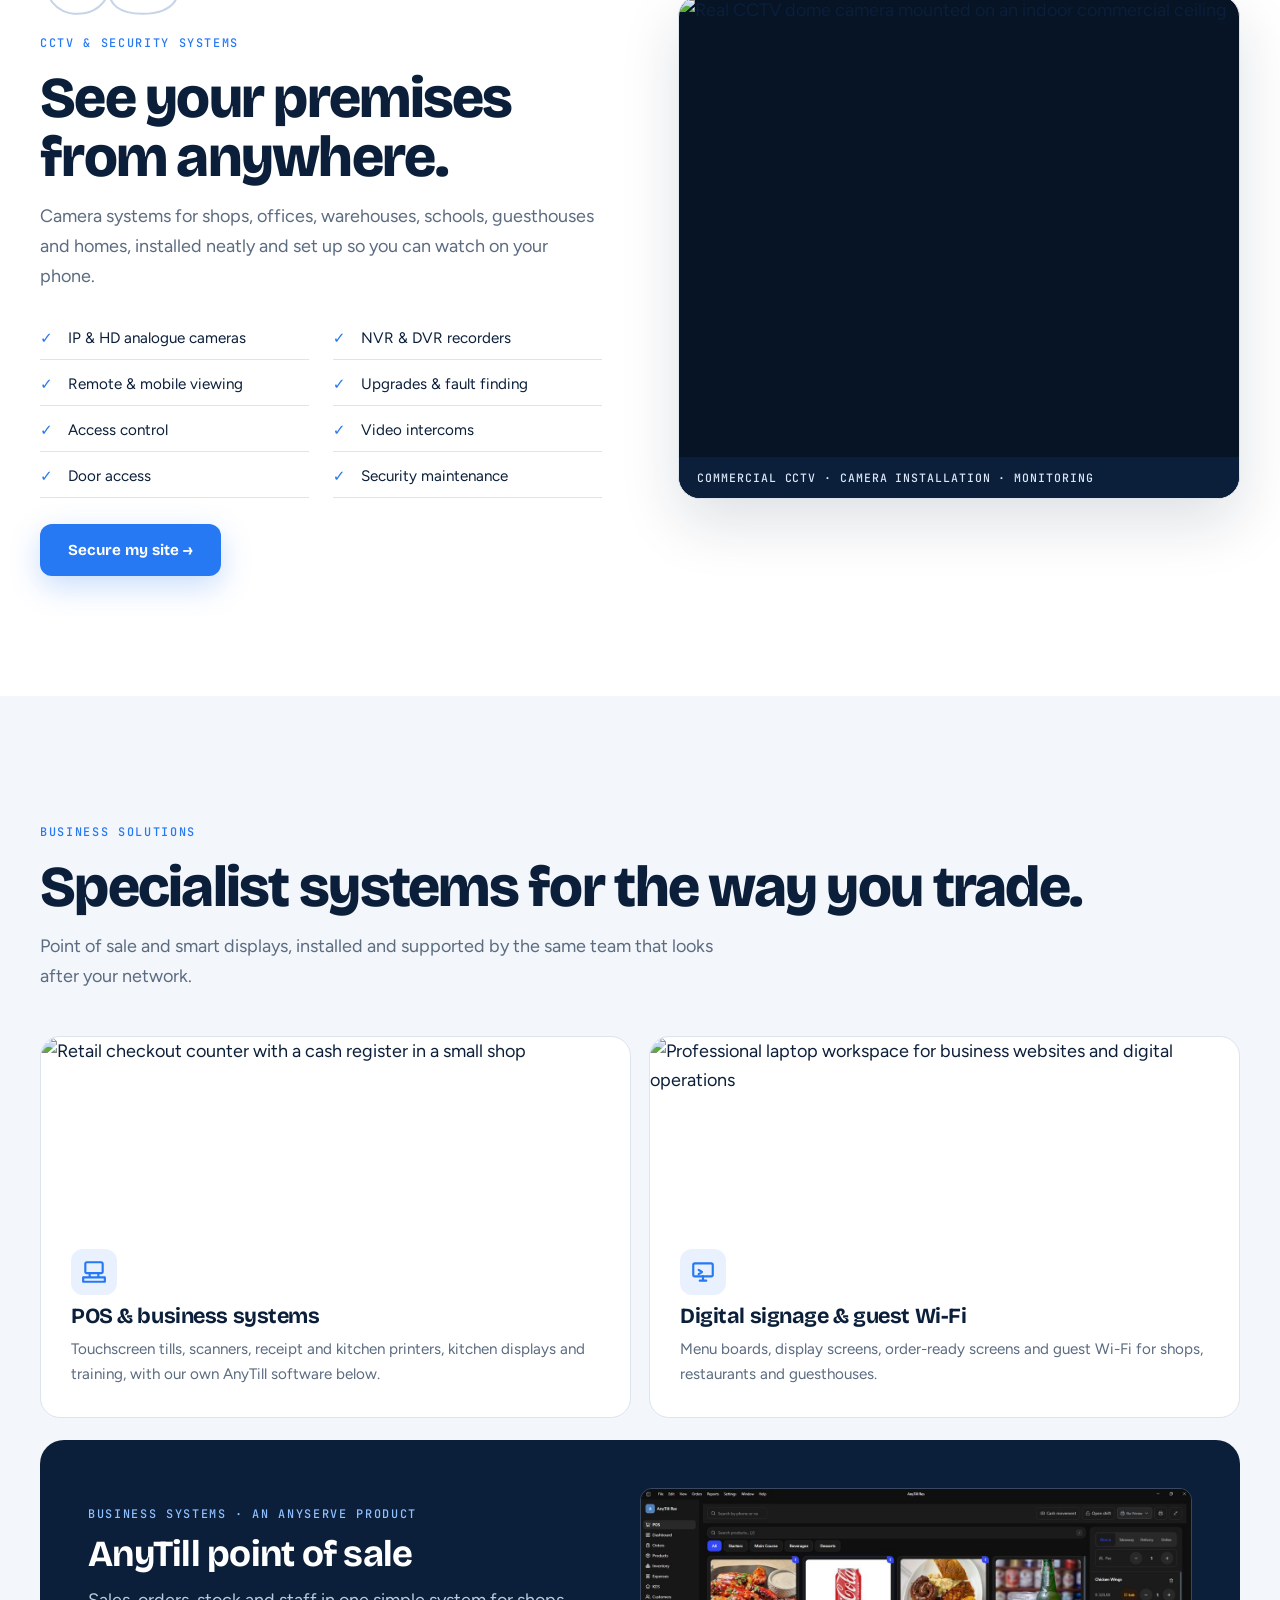
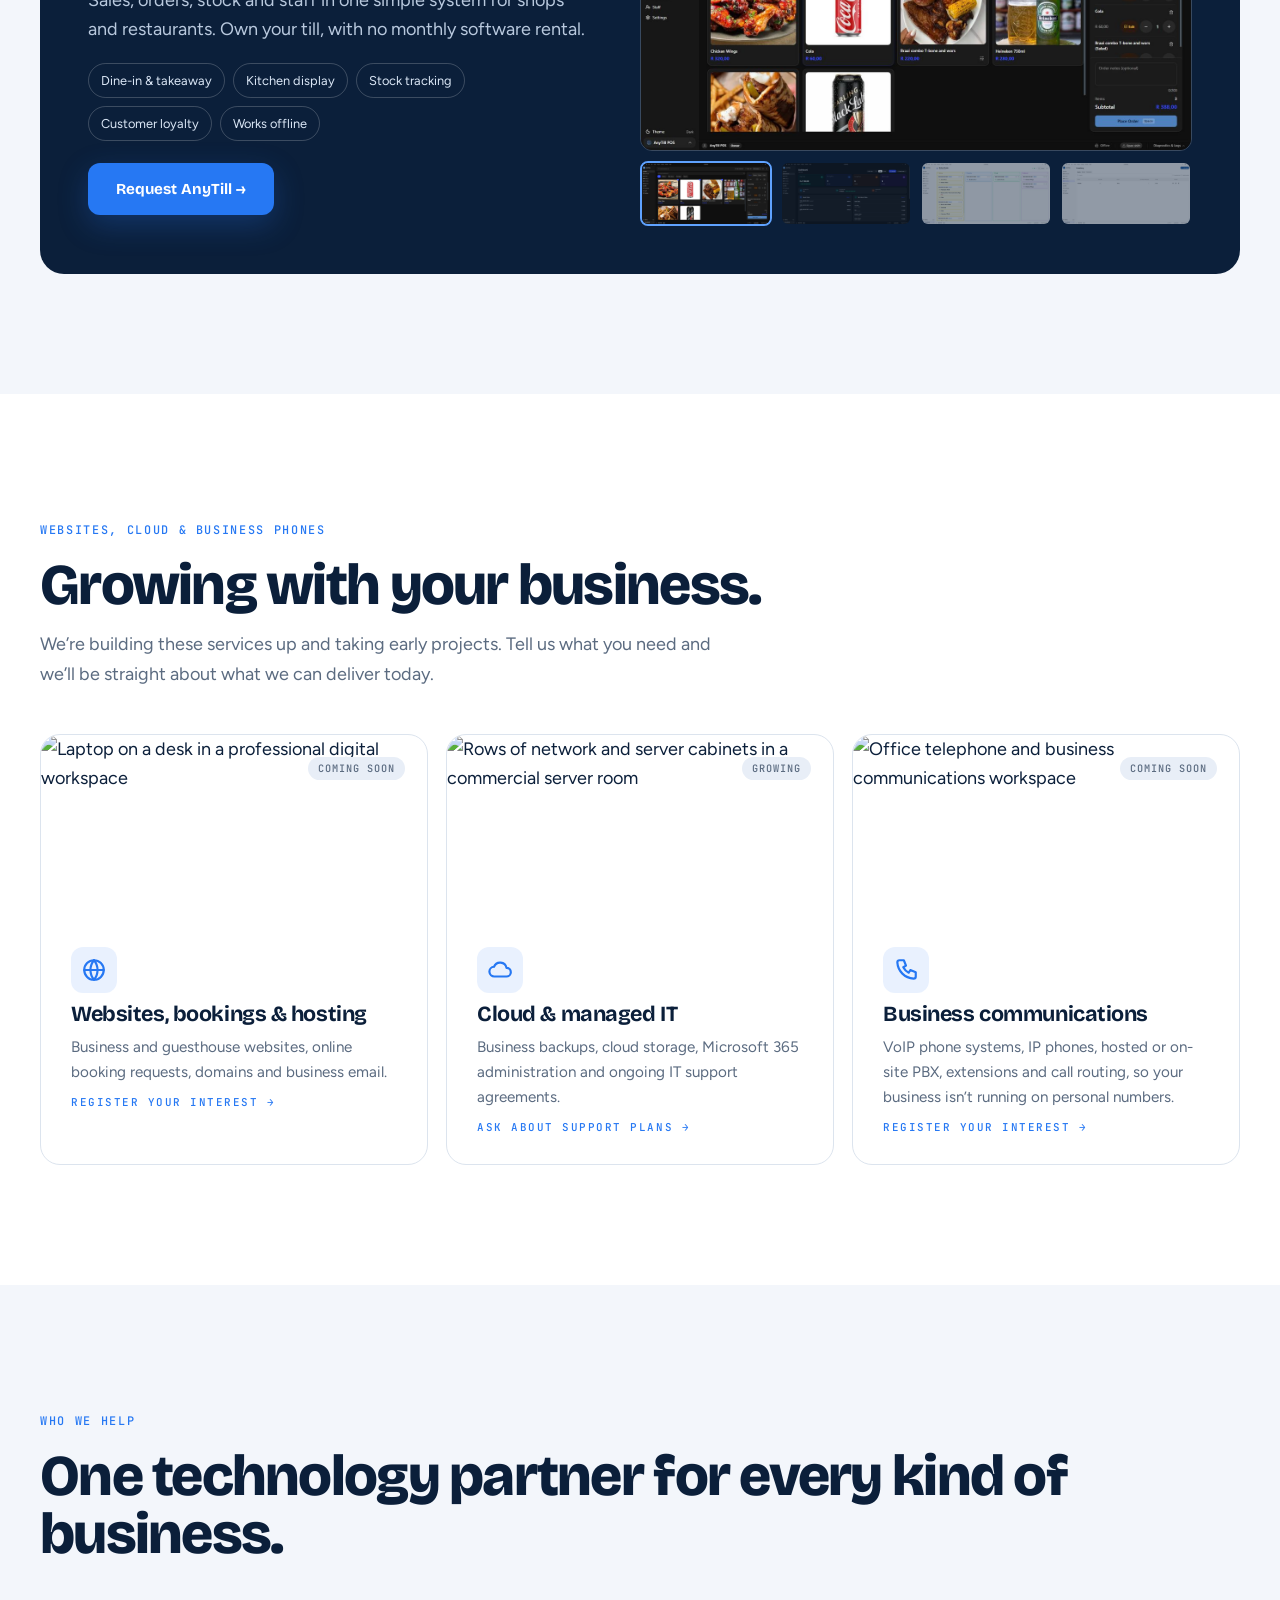
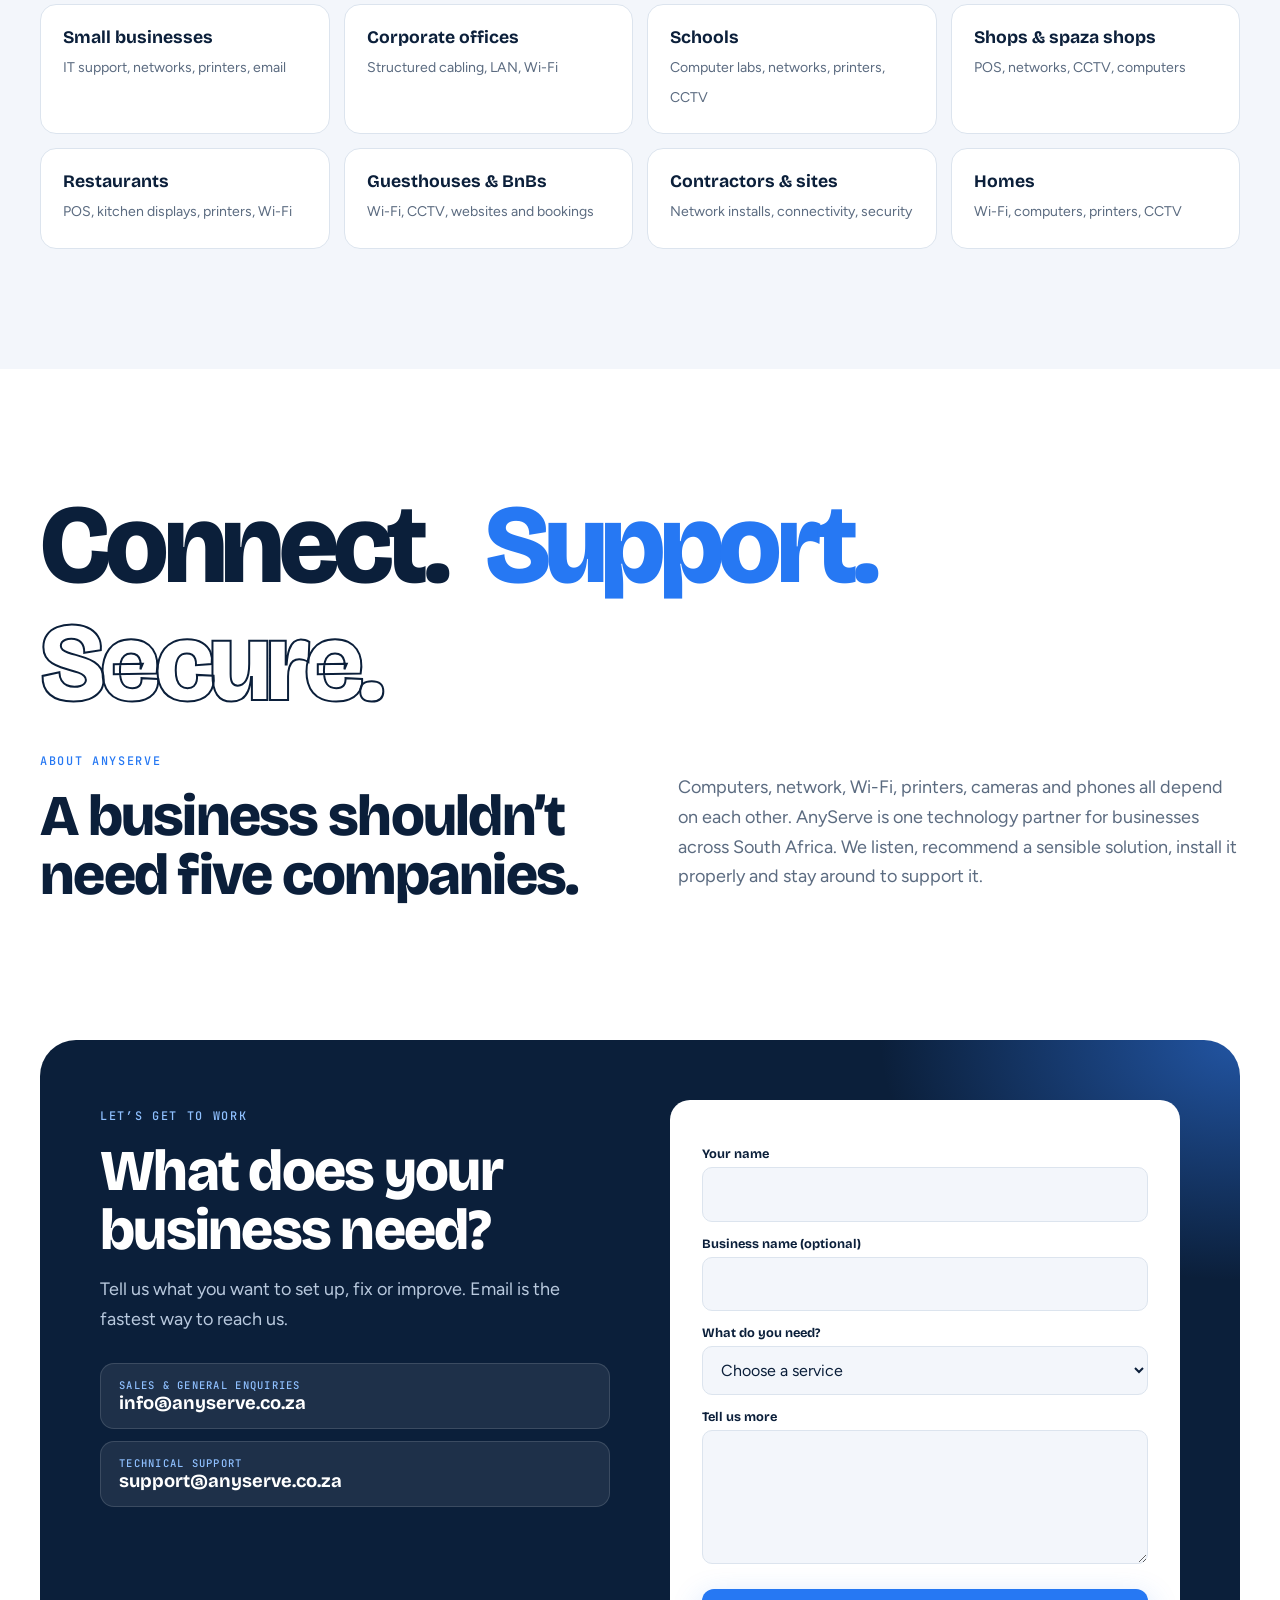
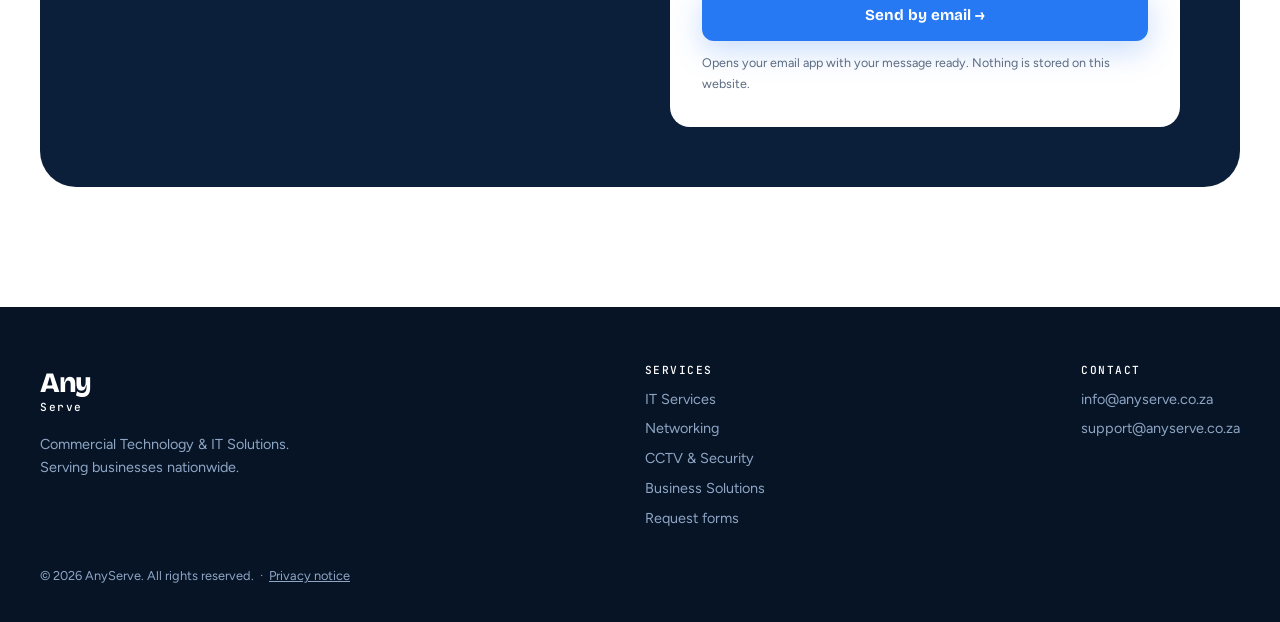
==== commit 9ac60cae: "Add files via upload Add request forms, hardware sales, nationwide wording" ====
--- a/index.html
+++ b/index.html
@@ -1,9 +1,15 @@
 <!DOCTYPE html>
 <html lang="en-ZA"><head>
 <meta charset="UTF-8"><meta name="viewport" content="width=device-width,initial-scale=1,viewport-fit=cover"><meta name="theme-color" content="#0B1F3A">
-<title>AnyServe | IT Support, Networking & CCTV in Richards Bay & Empangeni</title>
-<meta name="description" content="AnyServe: IT support, office networking, structured cabling, Wi-Fi, CCTV and business systems for businesses, schools and homes in Richards Bay, Empangeni and KwaZulu-Natal.">
-<meta property="og:title" content="AnyServe | Commercial Technology & IT Solutions"><meta property="og:type" content="website">
+<title>AnyServe | IT Support, Networking, CCTV & Computer Sales Across South Africa</title>
+<meta name="description" content="AnyServe: IT support, computer and printer sales, office networking, structured cabling, Wi-Fi, CCTV and business systems for businesses, schools and homes across South Africa.">
+<link rel="canonical" href="https://anyserve.co.za">
+<meta name="robots" content="index, follow">
+<meta property="og:title" content="AnyServe | Commercial Technology & IT Solutions">
+<meta property="og:description" content="IT support, networking, CCTV, communications and business systems across South Africa.">
+<meta property="og:url" content="https://anyserve.co.za">
+<meta property="og:type" content="website">
+
 <link rel="icon" type="image/svg+xml" href="assets/favicon.svg">
 <link rel="shortcut icon" href="assets/favicon.ico">
 <link rel="icon" type="image/png" sizes="32x32" href="assets/favicon-32.png">
@@ -93,30 +99,30 @@
 <section class="hero" id="top"><div class="w hg"><div>
 <span class="lb">Commercial technology &amp; IT solutions</span>
 <h1>Technology that keeps business <em>moving.</em></h1>
-<p class="sub">IT support, networking, CCTV, communications and business systems for offices, shops, schools and homes in Richards Bay, Empangeni and KwaZulu-Natal.</p>
+<p class="sub">IT support, networking, CCTV, communications and business systems for offices, shops, schools and homes across South Africa.</p>
 <div class="acts"><a class="btn bp" href="#contact">Get a quote →</a><a class="btn bo" href="#networking">Explore services</a></div>
-<div class="ms"><span>CONNECT. SUPPORT. SECURE.</span><span>RICHARDS BAY · EMPANGENI · KZN</span></div></div>
+<div class="ms"><span>CONNECT. SUPPORT. SECURE.</span><span>NATIONWIDE SERVICE</span></div></div>
 <svg class="map" viewBox="0 0 600 520" role="img" aria-label="AnyServe services map">
 <g class="lns"></g>
 <circle class="ring" cx="300" cy="260" r="46"/><circle class="core" cx="300" cy="260" r="46"/><text class="cw" x="300" y="267" text-anchor="middle">AnyServe</text>
 <g id="nodes"></g></svg></div></section>
 
-<section id="it"><div class="w sp"><div class="rv"><span class="num">01</span><span class="lb">IT support &amp; computer services</span><h2>Computers, printers and office IT that just work.</h2>
-<p class="sub">From a new workstation to a whole office, we set up, repair and look after the technology your team relies on, on-site or remotely.</p>
-<ul class="ck"><li>Computer &amp; laptop setup</li><li>Repairs &amp; diagnostics</li><li>RAM &amp; SSD upgrades</li><li>OS &amp; software installs</li><li>Printer &amp; scanner setup</li><li>Shared network printers</li><li>Microsoft 365 &amp; email</li><li>User accounts &amp; access</li><li>Backup &amp; data migration</li><li>On-site &amp; remote support</li></ul><a class="btn bp" href="#contact">Book IT support →</a></div>
+<section id="it"><div class="w sp"><div class="rv"><span class="num">01</span><span class="lb">IT support, hardware sales &amp; services</span><h2>Computers, printers and office IT that just work.</h2>
+<p class="sub">From a new workstation to a whole office, we set up, repair and look after the technology your team relies on, on-site or remotely. We also supply the hardware: PCs, laptops, printers, monitors and peripherals.</p>
+<ul class="ck"><li>Computer &amp; laptop setup</li><li>Repairs &amp; diagnostics</li><li>RAM &amp; SSD upgrades</li><li>OS &amp; software installs</li><li>Printer &amp; scanner setup</li><li>Shared network printers</li><li>Microsoft 365 &amp; email</li><li>User accounts &amp; access</li><li>Backup &amp; data migration</li><li>On-site &amp; remote support</li><li>PCs, laptops &amp; printers supplied</li><li>Peripherals &amp; accessories</li></ul><div class="acts"><a class="btn bp" href="forms/support.html">Book IT support →</a><a class="btn bd" href="forms/hardware.html">Get a hardware quote →</a></div></div>
 <figure class="photo-panel rv"><img src="https://images.unsplash.com/photo-1738278950099-9d270cd063e2?auto=format&fit=crop&w=1400&q=82" alt="Desktop computer workstation being checked during an IT repair" loading="lazy" width="1400" height="930"><figcaption>Computer support · diagnostics · workstation setup</figcaption></figure></div></section>
 
 <section id="networking" class="alt"><div class="w sp rev"><div class="rv"><span class="num">02</span><span class="lb">Networking &amp; connectivity</span><h2>Complete office networks, not just Wi-Fi.</h2>
 <div class="tags"><span>OFFICE NETWORKING</span><span>LAN INSTALLATION</span><span>STRUCTURED CABLING</span><span>WI-FI INSTALLATION</span></div>
 <p class="sub">Neatly cabled, properly configured networks for offices, shops, schools and commercial sites, designed around how your building and your team work.</p>
 <ul class="ck"><li>Cat5e &amp; Cat6 cabling</li><li>Ethernet points</li><li>Routers &amp; switches</li><li>Commercial Wi-Fi &amp; access points</li><li>Cabinets, racks &amp; patch panels</li><li>Guest Wi-Fi</li><li>VLANs &amp; segmentation</li><li>Point-to-point wireless</li><li>Coverage improvements</li><li>Troubleshooting &amp; optimising</li></ul>
-<a class="btn bp" href="#contact">Plan my network →</a></div>
+<a class="btn bp" href="forms/network.html">Plan my network →</a></div>
 <figure class="photo-panel rv"><img src="https://images.unsplash.com/photo-1680691257251-5fead813b73e?auto=format&fit=crop&w=1400&q=82" alt="Close-up of an Ethernet network switch and patch panel in a cabinet" loading="lazy" width="1400" height="930"><figcaption>Network switches · patch panels · structured cabling</figcaption></figure></div></section>
 
 <section id="cctv"><div class="w sp"><div class="rv"><span class="num">03</span><span class="lb">CCTV &amp; security systems</span><h2>See your premises from anywhere.</h2>
 <p class="sub">Camera systems for shops, offices, warehouses, schools, guesthouses and homes, installed neatly and set up so you can watch on your phone.</p>
 <ul class="ck"><li>IP &amp; HD analogue cameras</li><li>NVR &amp; DVR recorders</li><li>Remote &amp; mobile viewing</li><li>Upgrades &amp; fault finding</li><li>Access control</li><li>Video intercoms</li><li>Door access</li><li>Security maintenance</li></ul>
-<a class="btn bp" href="#contact">Secure my site →</a></div>
+<a class="btn bp" href="forms/cctv.html">Secure my site →</a></div>
 <figure class="photo-panel rv"><img src="https://images.unsplash.com/photo-1643123182527-3bd30840e7ed?auto=format&fit=crop&w=1400&q=82" alt="Real CCTV dome camera mounted on an indoor commercial ceiling" loading="lazy" width="1400" height="930"><figcaption>Commercial CCTV · camera installation · monitoring</figcaption></figure></div></section>
 
 <section id="solutions" class="alt"><div class="w"><div class="rv"><span class="lb">Business solutions</span><h2>Specialist systems for the way you trade.</h2><p class="sub">Point of sale and smart displays, installed and supported by the same team that looks after your network.</p></div>
@@ -125,29 +131,30 @@
 <div class="c rv"><img class="card-photo" src="https://images.unsplash.com/photo-1535341000823-01aa350a4fbb?auto=format&amp;fit=crop&amp;w=1000&amp;q=82" alt="Professional laptop workspace for business websites and digital operations" loading="lazy" width="1000" height="650"><svg class="ic"><use href="#i-tv"/></svg><h3>Digital signage &amp; guest Wi-Fi</h3><p>Menu boards, display screens, order-ready screens and guest Wi-Fi for shops, restaurants and guesthouses.</p></div></div>
 <div class="at rv" id="anytill"><div><span class="lb">Business systems · an AnyServe product</span><h3>AnyTill point of sale</h3><p>Sales, orders, stock and staff in one simple system for shops and restaurants. Own your till, with no monthly software rental.</p>
 <div class="cp"><span>Dine-in &amp; takeaway</span><span>Kitchen display</span><span>Stock tracking</span><span>Customer loyalty</span><span>Works offline</span></div>
+<div class="acts" style="margin-top:22px"><a class="btn bp" href="forms/pos.html">Request AnyTill →</a></div>
 </div>
 <div><img class="main" id="shot" src="assets/anytill-pos.jpg" alt="AnyTill till screen" width="1280" height="610"><div class="th"><button class="a" data-s="assets/anytill-pos.jpg"><img src="assets/anytill-pos.jpg" alt="Till"></button><button data-s="assets/anytill-dashboard.jpg"><img src="assets/anytill-dashboard.jpg" alt="Dashboard"></button><button data-s="assets/anytill-kitchen.jpg"><img src="assets/anytill-kitchen.jpg" alt="Kitchen display"></button><button data-s="assets/anytill-inventory.jpg"><img src="assets/anytill-inventory.jpg" alt="Stock"></button></div></div></div>
 </div></section>
 
 <section id="digital"><div class="w"><div class="rv"><span class="lb">Websites, cloud &amp; business phones</span><h2>Growing with your business.</h2><p class="sub">We’re building these services up and taking early projects. Tell us what you need and we’ll be straight about what we can deliver today.</p></div>
-<div class="cd"><div class="c rv"><span class="sn">COMING SOON</span><img class="card-photo" src="https://images.unsplash.com/photo-1535341000823-01aa350a4fbb?auto=format&amp;fit=crop&amp;w=1000&amp;q=82" alt="Laptop on a desk in a professional digital workspace" loading="lazy" width="1000" height="650"><svg class="ic"><use href="#i-gl"/></svg><h3>Websites, bookings &amp; hosting</h3><p>Business and guesthouse websites, online booking requests, domains and business email.</p><a class="lb" href="#contact">Register your interest →</a></div>
-<div class="c rv"><span class="sn">GROWING</span><img class="card-photo" src="https://images.unsplash.com/photo-1564457461758-8ff96e439e83?auto=format&amp;fit=crop&amp;w=1000&amp;q=82" alt="Rows of network and server cabinets in a commercial server room" loading="lazy" width="1000" height="650"><svg class="ic"><use href="#i-cl"/></svg><h3>Cloud &amp; managed IT</h3><p>Business backups, cloud storage, Microsoft 365 administration and ongoing IT support agreements.</p><a class="lb" href="#contact">Ask about support plans →</a></div><div class="c rv"><span class="sn">COMING SOON</span><img class="card-photo" src="https://images.unsplash.com/photo-1525182008055-f88b95ff7980?auto=format&amp;fit=crop&amp;w=1000&amp;q=82" alt="Office telephone and business communications workspace" loading="lazy" width="1000" height="650"><svg class="ic"><use href="#i-ph"/></svg><h3>Business communications</h3><p>VoIP phone systems, IP phones, hosted or on-site PBX, extensions and call routing, so your business isn’t running on personal numbers.</p><a class="lb" href="#contact">Register your interest →</a></div></div></div></section>
+<div class="cd"><div class="c rv"><span class="sn">COMING SOON</span><img class="card-photo" src="https://images.unsplash.com/photo-1535341000823-01aa350a4fbb?auto=format&amp;fit=crop&amp;w=1000&amp;q=82" alt="Laptop on a desk in a professional digital workspace" loading="lazy" width="1000" height="650"><svg class="ic"><use href="#i-gl"/></svg><h3>Websites, bookings &amp; hosting</h3><p>Business and guesthouse websites, online booking requests, domains and business email.</p><a class="lb" href="forms/website.html">Register your interest →</a></div>
+<div class="c rv"><span class="sn">GROWING</span><img class="card-photo" src="https://images.unsplash.com/photo-1564457461758-8ff96e439e83?auto=format&amp;fit=crop&amp;w=1000&amp;q=82" alt="Rows of network and server cabinets in a commercial server room" loading="lazy" width="1000" height="650"><svg class="ic"><use href="#i-cl"/></svg><h3>Cloud &amp; managed IT</h3><p>Business backups, cloud storage, Microsoft 365 administration and ongoing IT support agreements.</p><a class="lb" href="forms/support.html">Ask about support plans →</a></div><div class="c rv"><span class="sn">COMING SOON</span><img class="card-photo" src="https://images.unsplash.com/photo-1525182008055-f88b95ff7980?auto=format&amp;fit=crop&amp;w=1000&amp;q=82" alt="Office telephone and business communications workspace" loading="lazy" width="1000" height="650"><svg class="ic"><use href="#i-ph"/></svg><h3>Business communications</h3><p>VoIP phone systems, IP phones, hosted or on-site PBX, extensions and call routing, so your business isn’t running on personal numbers.</p><a class="lb" href="#contact">Register your interest →</a></div></div></div></section>
 
 <section class="alt"><div class="w"><div class="rv"><span class="lb">Who we help</span><h2>One technology partner for every kind of business.</h2></div>
 <div class="ind rv"><div><b>Small businesses</b><span>IT support, networks, printers, email</span></div><div><b>Corporate offices</b><span>Structured cabling, LAN, Wi-Fi</span></div><div><b>Schools</b><span>Computer labs, networks, printers, CCTV</span></div><div><b>Shops &amp; spaza shops</b><span>POS, networks, CCTV, computers</span></div><div><b>Restaurants</b><span>POS, kitchen displays, printers, Wi-Fi</span></div><div><b>Guesthouses &amp; BnBs</b><span>Wi-Fi, CCTV, websites and bookings</span></div><div><b>Contractors &amp; sites</b><span>Network installs, connectivity, security</span></div><div><b>Homes</b><span>Wi-Fi, computers, printers, CCTV</span></div></div></div></section>
 
 <section id="about"><div class="w"><div class="cs rv"><span>Connect.</span><span>Support.</span><span>Secure.</span></div>
-<div class="sp"><div class="rv"><span class="lb">About AnyServe</span><h2>A business shouldn’t need five companies.</h2></div><p class="sub rv">Computers, network, Wi-Fi, printers, cameras and phones all depend on each other. AnyServe is one local technology partner for Richards Bay, Empangeni and surrounding KwaZulu-Natal. We listen, recommend a sensible solution, install it properly and stay around to support it.</p></div></div></section>
+<div class="sp"><div class="rv"><span class="lb">About AnyServe</span><h2>A business shouldn’t need five companies.</h2></div><p class="sub rv">Computers, network, Wi-Fi, printers, cameras and phones all depend on each other. AnyServe is one technology partner for businesses across South Africa. We listen, recommend a sensible solution, install it properly and stay around to support it.</p></div></div></section>
 
 <section id="contact" style="padding-top:0"><div class="w"><div class="ct rv"><div><span class="lb">Let’s get to work</span><h2>What does your business need?</h2><p>Tell us what you want to set up, fix or improve. Email is the fastest way to reach us.</p>
 <div class="cl"><a href="mailto:info@anyserve.co.za"><small>SALES &amp; GENERAL ENQUIRIES</small><b>info@anyserve.co.za</b></a><a href="mailto:support@anyserve.co.za"><small>TECHNICAL SUPPORT</small><b>support@anyserve.co.za</b></a></div></div>
-<form id="f"><label for="name">Your name</label><input id="name" name="name" required><label for="business">Business name (optional)</label><input id="business" name="business"><label for="service">What do you need?</label><select id="service" name="service" required><option value="">Choose a service</option><option>IT support</option><option>Office network / Wi-Fi</option><option>CCTV &amp; security</option><option>Business phones (coming soon)</option><option>AnyTill point of sale</option><option>Website or bookings</option><option>Cloud, backups or managed IT</option><option>Something else</option></select><label for="message">Tell us more</label><textarea id="message" name="message" rows="4" required></textarea>
+<form id="f"><label for="name">Your name</label><input id="name" name="name" required><label for="business">Business name (optional)</label><input id="business" name="business"><label for="service">What do you need?</label><select id="service" name="service" required><option value="">Choose a service</option><option>IT support</option><option>Computers, printers &amp; hardware sales</option><option>Office network / Wi-Fi</option><option>CCTV &amp; security</option><option>Business phones (coming soon)</option><option>AnyTill point of sale</option><option>Website or bookings</option><option>Cloud, backups or managed IT</option><option>Something else</option></select><label for="message">Tell us more</label><textarea id="message" name="message" rows="4" required></textarea>
 <button class="btn bp" type="submit">Send by email →</button><small>Opens your email app with your message ready. Nothing is stored on this website.</small></form></div></div></section>
 
-<footer><div class="w fg"><div><a class="logo" href="#top" style="color:#fff">Any<b>Serve</b></a><p style="margin-top:8px;max-width:32ch">Commercial Technology &amp; IT Solutions. Richards Bay, Empangeni &amp; KwaZulu-Natal.</p></div>
-<div><b>SERVICES</b><a href="#it">IT Services</a><a href="#networking">Networking</a><a href="#cctv">CCTV &amp; Security</a><a href="#solutions">Business Solutions</a></div>
+<footer><div class="w fg"><div><a class="logo" href="#top" style="color:#fff">Any<b>Serve</b></a><p style="margin-top:8px;max-width:32ch">Commercial Technology &amp; IT Solutions. Serving businesses nationwide.</p></div>
+<div><b>SERVICES</b><a href="#it">IT Services</a><a href="#networking">Networking</a><a href="#cctv">CCTV &amp; Security</a><a href="#solutions">Business Solutions</a><a href="forms/">Request forms</a></div>
 <div><b>CONTACT</b><a href="mailto:info@anyserve.co.za">info@anyserve.co.za</a><a href="mailto:support@anyserve.co.za">support@anyserve.co.za</a></div></div>
-<div class="w" style="margin-top:32px;font-size:.8rem">© <span id="y"></span> AnyServe. All rights reserved.</div></footer>
+<div class="w" style="margin-top:32px;font-size:.8rem">© <span id="y"></span> AnyServe. All rights reserved. &nbsp;·&nbsp; <a href="privacy.html" style="text-decoration:underline">Privacy notice</a></div></footer>
 
 <script>
 const $=s=>document.querySelector(s),$$=s=>[...document.querySelectorAll(s)];
